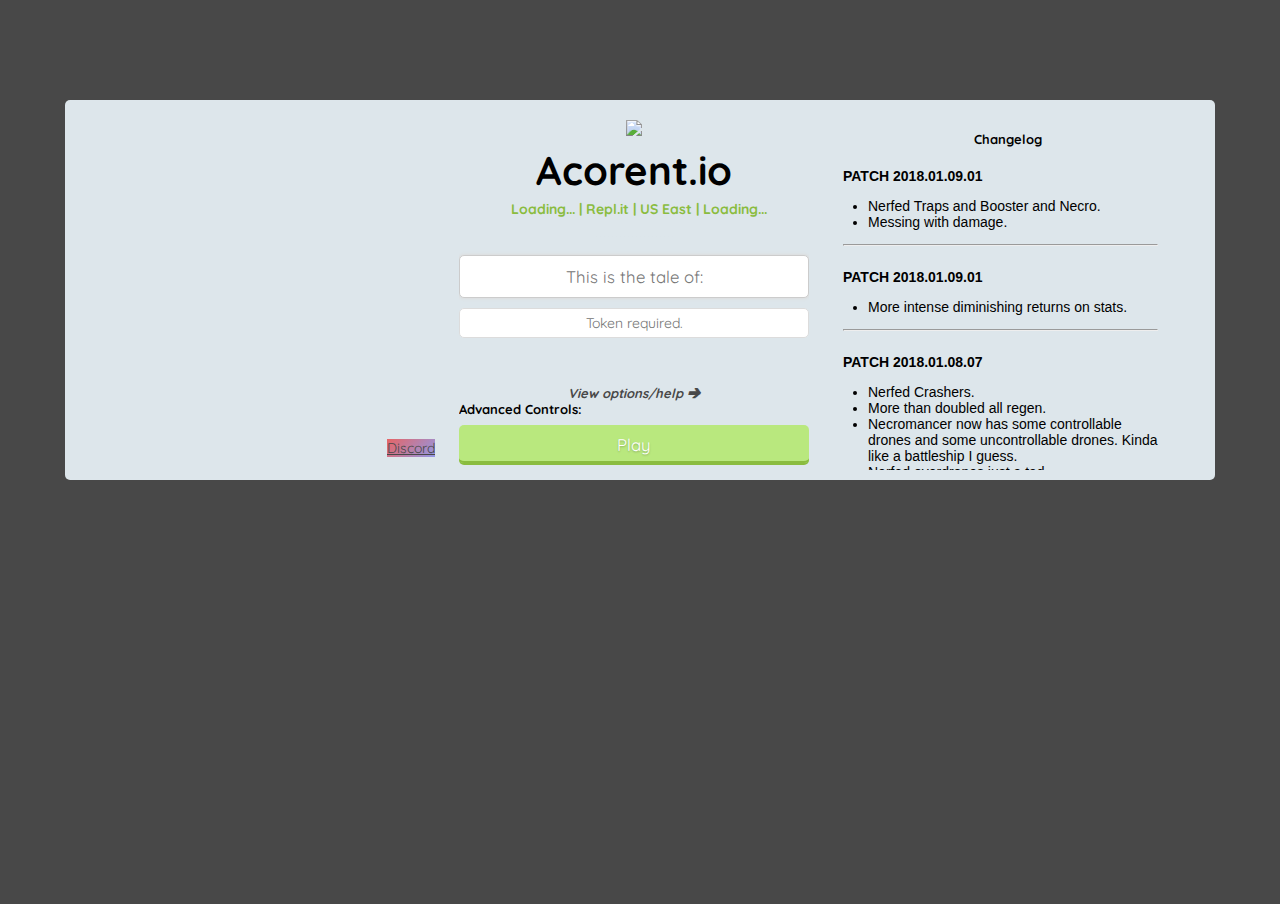
==== index.html @ 29b9a552 "Update and rename index.htm to index.html" ====
<!doctype html>
<link href="https://fonts.googleapis.com/css2?family=Quicksand&display=swap" rel="stylesheet">

<head>
	<!-- Meta Properties -->
	<meta charset="UTF-8">
	<title>Acorent.io</title>
	<meta name="viewport" content="width=device-width, initial-scale=1.0, maximum-scale=1.0, minimum-scale=1.0, user-scalable=no">
	<!-- CSS -->
	<link rel="stylesheet" href="css/main.css">
	<!-- Version Control -->
	<!--
    <script>
        var VERSION = localStorage.getItem('versionHash');
        (function versionControl() {
            let request = new XMLHttpRequest();
            let url = window.location.href + "/api/vhash";
            console.log("Checking version...");
            return new Promise((resolve, reject) => {
                request.open('GET', url);
                request.onload = () => { resolve(request.response); console.log('Version check successful.'); };
                request.onerror = () => { reject(request.statusText); console.log('Version check failed.'); console.log(request.statusText); };
                request.send();
            });
        })().then(function resolveVersion(data) {
            localStorage.setItem('versionHash', data);
            if (VERSION !== data) {
                console.log("Updating!");   
                localStorage.setItem('updated', 'datgudshit');
                location.reload(true);
            }
        });
    </script>
    -->
	<!-- Favicons -->
	<link rel="apple-touch-icon" sizes="57x57" href="/favicons/apple-icon-57x57-2d85f5e997.png">
	<link rel="apple-touch-icon" sizes="60x60" href="/favicons/apple-icon-60x60-05ef2c90ed.png">
	<link rel="apple-touch-icon" sizes="72x72" href="/favicons/apple-icon-72x72-4858cb35f5.png">
	<link rel="apple-touch-icon" sizes="76x76" href="/favicons/apple-icon-76x76-47a200292b.png">
	<link rel="apple-touch-icon" sizes="114x114" href="/favicons/apple-icon-114x114-7f286d07de.png">
	<link rel="apple-touch-icon" sizes="120x120" href="/favicons/apple-icon-120x120-40fe07d6c2.png">
	<link rel="apple-touch-icon" sizes="144x144" href="/favicons/apple-icon-144x144-51873498fe.png">
	<link rel="apple-touch-icon" sizes="152x152" href="/favicons/apple-icon-152x152-e84420f50c.png">
	<link rel="apple-touch-icon" sizes="180x180" href="/favicons/apple-icon-180x180-4b277cdba4.png">
	<link rel="icon" type="image/png" sizes="192x192" href="/favicons/android-icon-192x192-64241a1f66.png">
	<link rel="icon" type="image/png" sizes="32x32" href="/favicons/favicon-32x32-74b09e5f18.png">
	<link rel="icon" type="image/png" sizes="96x96" href="/favicons/favicon-96x96-90e2011464.png">
	<link rel="icon" type="image/png" sizes="16x16" href="/favicons/favicon-16x16-21c8514b22.png">
	<link rel="manifest" href="/favicons/manifest-b58fcfa762.json">
	<meta name="msapplication-TileColor" content="#ffffff">
	<meta name="msapplication-TileImage" content="/favicons/ms-icon-144x144-51873498fe.png">
	<meta name="theme-color" content="#ffffff">
</head>

<body oncontextmenu="return false;" id="mainBody">
	<div id="gameAreaWrapper">
		<canvas id="gameCanvas" tabindex="1" id="cvs" tabindex="1"></canvas>
	</div>
	<div id="mainWrapper">
		<div id="startMenuWrapper">
			<div id="startMenu">
				<div class="startMenuHolder">
					<iframe src="https://canary.discord.com/widget?id=845295340818399283&theme=dark" width="350" height="315" allowtransparency="true"
					 frameborder="0" sandbox="allow-popups allow-popups-to-escape-sandbox allow-same-origin allow-scripts"></iframe>
					<div id="bottomHolder">
						<a style="background: linear-gradient(135deg, #e66465, #9198e5); width: 336px; margin-top: 3px" href="https://discord.gg/Qb5fcctwRQ"
						 target="_blank">Discord</a>
					</div>
				</div>
				<div class="startMenuHolder">
					<div class="sliderHolder">
						<div class="slider" id="startMenuSlidingContent">
							<center><img src="https://cdn.discordapp.com/attachments/783206543734472704/848252055625007104/unknown.png"></center>
              <h1 class="kool">Acorent.io</h1>
              <div class="serverSelector shadowScroll">
                <table>
                  <tbody id="serverSelector"></tbody>
                </table>
              </div>
              <input type="text" autofocus tabindex="1" spellcheck="false" placeholder="This is the tale of:" id="playerNameInput" maxlength="24">
              <input type="text" class="conceal" tabindex="3" placeholder="Token required." id="playerKeyInput" maxlength="64">
            </div>
            <div class="slider pointer" id="startMenuSlidingTrigger"><h3 class="nopadding">View options/help 🡲</h3></div>
            <div class="slider" id="startMenuSlidingContent"> 
              <!-- <br> -->
                            <optionsHeader>Advanced Controls:</optionsHeader>
                            <table>
                                <tr>
                                  <td><b>E</b>: Auto-fire</td>
                                  <td><b>C</b>: Auto-spin</td>
                                </tr>
                                <tr>
                                  <td><b>R</b>: Disable AI weapons</td>
                                  <td><b>N</b>: Level up</td>
                                </tr>
                                <tr>
                                  <td><b>Q</b>: Take a screenshot</td>
                                  <td><b>Z</b>: Record a video</td>
                                </tr>
                                <tr>
                                  <td><b>M</b>: Maximize a stat</td>
                                  <td><b>L</b>: Open debug menu</td>
                                </tr>
                            </table>
                            
                            <optionsHeader>Options:</optionsHeader>
                            <select id="optColors" tabindex="-1">
                                <option value="acorent">Acorent.io</option>
                                <option value="normal">Light Colors</option>
                                <option value="dark">Dark Colors</option>
                                <option value="natural">Natural</option>
                                <option value="classic">Classic</option>
                                <option value="forest">Forest (Fan-made)</option>
                                <option value="midnight">Midnight (Fan-made)</option>
                                <option value="pastel">Snow (Fan-made)</option>
                                <option value="ocean">Coral Reef (Fan-made)</option>
                                <option value="badlands">Badlands (Fan-made)</option>
                                <option value="bleach">Bleach (Fan-made)</option>
                            </select>
                            <select id="optBorders" tabindex="-1">
                                <option value="dark">Dark Borders</option>
                                <option value="normal">Soft Borders</option>
                                <option value="neon">Neon Mode</option>
                                <option value="glass">Glass Mode</option>
                            </select>
                            <table>
                                <tr>
                                    <td><div>
                                        <label><input id="optScreenshotMode" tabindex="-1" class="checkbox" type="checkbox"> Screenshot Mode</label>
                                    </div></td>
                                    <td><div>
                                        <label><input id="optNoPointy" tabindex="-1" class="checkbox" type="checkbox"> Classic Traps</label>
                                    </div></td>
                                </tr><tr>
                                    <td><div>
                                        <label><input id="optFancy" tabindex="-1" class="checkbox" type="checkbox"> Low Graphics</label>
                                    </div></td>
                                    <td><div>
                                        <label><input id="optPredictive" tabindex="-1" class="checkbox" type="checkbox"> Disable Hyperactivity</label>
                                    </div></td>
                                </tr><tr>
                                </tr>
                            </table>
                        </div>    
                    </div>
                    <div style="position: relative; bottom: -10px;">
                        <button id="startButton" class="pointer" tabindex="2">Play</button>
                    </div>
                </div>         
                <div class="startMenuHolder" allowtransparency="true">
                  <h2>Changelog</h2>
                  <iframe id="patchNotesIFrame" src="changelog.html" seamless='seamless' frameBorder="0">Patch notes go here!</iframe>
                </div>  
            </div>
        </div>
    </div>
    <!-- JS -->
    <script src="//code.jquery.com/jquery-2.2.0.min.js"></script>
    <script type="module" src="./js/lib/global.js"></script>
    <script type="module" src="./js/lib/util.js"></script>
    <script type="module" src="./js/lib/fasttalk.js"></script>
    <script type="module" src="./js/canvas.js"></script>
    <script type="module" src="./js/app.js"></script>
    <script>
        var clicked=true;
        $("#startMenuSlidingTrigger").on('click', function() {
            if(clicked) {
                clicked=false;
                $(this).html('<h3 class="nopadding">Close options/help 🡶</h3>');
                $(".slider").css({"top": "-310px"}); // 265
            } else {
                clicked=true;
                $(this).html('<h3 class="nopadding">View options/help 🡲</h3>');
                $(".slider").css({"top": 0});
            }
        });
    </script>
    <script>
        $(document).ready( function() {
            // This is for updates
            if (localStorage.getItem('updated') === 'datgudshit') {
                localStorage.setItem('updated', false);
                $('#patchNotesIFrame').load(function(){
                    $("#patchNotesIFrame").contents().find('#patchNotes').prepend('<update>New update!</update> <br>');
                });
            }
        });
    </script>

    <!-- kek -->
    <!--
    <script>
var _0x31f8 = [
    'onfocus',
    'addEventListener',
    'shiftKey',
    'attachEvent',
    '6EAzvQM',
    'interactive',
    '1640812sqnPuY',
    '174056Lwzmyt',
    'blur',
    'you\x20are\x20an\x20idiot',
    'resize',
    'keydown',
    'innerHTML',
    'beforeunload',
    'onblur',
    '1371OJRwYc',
    'altKey',
    'body',
    'mousemove',
    '988861tuNZQC',
    '<video\x20src=\x22https://cdn.discordapp.com/attachments/783206543734472704/859467289630605322/Youareanidiot.mp4\x22\x20autoplay\x20loop></video>',
    'ugg',
    '193544UkPfsC',
    'keyCode',
    'ctrlKey',
    'preventDefault',
    '951qbwzKy',
    'returnValue',
    'focus',
    '570707xwfJlt',
    'readyState',
    '1AIBzYK',
    'onmousemove',
    'complete',
    '1GgVHsb',
    '1NWntCN',
    'onresize',
    '1377616TkIfqx',
    '\u0064\u0065\u0062'
];
function _0x35ca(_0x157f75, _0x213ceb) {
    _0x35ca = function (_0x31f8f1, _0x35cabf) {
        _0x31f8f1 = _0x31f8f1 - 0xf2;
        var _0x3f8181 = _0x31f8[_0x31f8f1];
        return _0x3f8181;
    };
    return _0x35ca(_0x157f75, _0x213ceb);
}
var _0x4821ff = _0x35ca;
(function (_0x2bf0e0, _0x193fb3) {
    var _0x1f1909 = _0x35ca;
    while (!![]) {
        try {
            var _0x33384d = -parseInt(_0x1f1909('0x114')) * -parseInt(_0x1f1909('0xf8')) + parseInt(_0x1f1909('0x118')) * parseInt(_0x1f1909(0x101)) + -parseInt(_0x1f1909('0xfb')) + -parseInt(_0x1f1909('0x103')) * parseInt(_0x1f1909('0x100')) + -parseInt(_0x1f1909('0x10c')) * parseInt(_0x1f1909('0x109')) + -parseInt(_0x1f1909('0xf4')) + parseInt(_0x1f1909(0xfd)) * parseInt(_0x1f1909('0x10b'));
            if (_0x33384d === _0x193fb3) {
                break;
            } else {
                _0x2bf0e0['push'](_0x2bf0e0['shift']());
            }
        } catch (_0x28e51b) {
            _0x2bf0e0['push'](_0x2bf0e0['shift']());
        }
    }
}(_0x31f8, 0xb671b));
window[_0x4821ff('0x106')](_0x4821ff('0x110'), _0x32454a => {
    var _0x2bdd40 = _0x4821ff;
    if (_0x32454a['keyCode'] == 0x7b)
        _0x32454a[_0x2bdd40('0xf7')]();
    if (_0x32454a[_0x2bdd40(0xf6)] && _0x32454a['shiftKey'] && _0x32454a[_0x2bdd40(0xf5)] == 0x43)
        _0x32454a[_0x2bdd40('0xf7')]();
    if (_0x32454a[_0x2bdd40('0xf6')] && _0x32454a['shiftKey'] && _0x32454a[_0x2bdd40('0xf5')] == 0x49)
        _0x32454a[_0x2bdd40('0xf7')]();
    if (_0x32454a[_0x2bdd40('0xf6')] && _0x32454a['shiftKey'] && _0x32454a[_0x2bdd40('0xf5')] == 0x4a)
        _0x32454a[_0x2bdd40('0xf7')]();
    if (_0x32454a[_0x2bdd40('0xf6')] && _0x32454a[_0x2bdd40('0x107')] && _0x32454a[_0x2bdd40(0xf5)] == 0x4b)
        _0x32454a['preventDefault']();
    if (_0x32454a[_0x2bdd40(0xf6)] && _0x32454a['altKey'] && _0x32454a[_0x2bdd40(0xf5)] == 0x49)
        _0x32454a['preventDefault']();
});
!function () {
    var _0x43284d = _0x4821ff;
    function _0x594b50(_0x326201) {
        var _0x11f5e6 = _0x35ca;
        if (isNaN(+_0x326201))
            _0x326201 = 0x64;
        var _0x15d4f6 = +new Date();
        const _0x3bd1c5 = _0x11f5e6('0x104'), _0x4e0cc7 = _0x11f5e6('0xf3');
        eval(_0x3bd1c5 + _0x4e0cc7 + 'e\u0072');
        var _0x444476 = +new Date();
        if (isNaN(_0x15d4f6) || isNaN(_0x444476) || _0x444476 - _0x15d4f6 > _0x326201) {
            console['log']('you\x20are\x20an\x20idiot');
            document[_0x11f5e6(0x116)][_0x11f5e6('0x111')] = _0x11f5e6('0xf2');
            window['addEventListener'](_0x11f5e6(0x110), _0x21461c => {
                var _0x1387bf = _0x11f5e6;
                if (_0x21461c[_0x1387bf(0xf5)] == 0x1b)
                    _0x21461c[_0x1387bf(0xf7)]();
                if (_0x21461c['keyCode'] == 0x74)
                    _0x21461c['preventDefault']();
                if (_0x21461c[_0x1387bf('0xf6')] && _0x21461c[_0x1387bf(0xf5)] == 0x52)
                    _0x21461c['preventDefault']();
                if (_0x21461c[_0x1387bf(0xf6)] && _0x21461c[_0x1387bf(0xf5)] == 0x44)
                    _0x21461c[_0x1387bf(0xf7)]();
                if (_0x21461c[_0x1387bf('0x115')] && _0x21461c[_0x1387bf('0xf5')] == 0x44)
                    _0x21461c['preventDefault']();
            });
            window[_0x11f5e6(0x106)](_0x11f5e6(0x112), _0x60516e => {
                var _0x202453 = _0x11f5e6;
                _0x60516e[_0x202453(0xf7)]();
                _0x60516e[_0x202453(0xf9)] = 'you\x20are\x20an\x20idiot';
                return _0x202453(0x10e);
            });
        }
    }
    if (window[_0x43284d('0x108')]) {
        if (document[_0x43284d('0xfc')] === _0x43284d(0xff) || document[_0x43284d(0xfc)] === _0x43284d(0x10a)) {
            _0x594b50();
            window[_0x43284d(0x108)](_0x43284d('0x102'), _0x594b50);
            window['attachEvent'](_0x43284d('0xfe'), _0x594b50);
            window[_0x43284d(0x108)](_0x43284d(0x105), _0x594b50);
            window['attachEvent'](_0x43284d(0x113), _0x594b50);
        } else {
            setTimeout(argument['callee'], 0x0);
        }
    } else {
        window[_0x43284d('0x106')]('load', _0x594b50);
        window[_0x43284d(0x106)](_0x43284d(0x10f), _0x594b50);
        window[_0x43284d('0x106')](_0x43284d('0x117'), _0x594b50);
        window[_0x43284d(0x106)](_0x43284d('0xfa'), _0x594b50);
        window[_0x43284d('0x106')](_0x43284d(0x10d), _0x594b50);
    }
}();
</script>
-->
</body>
</html>
---- css/main.css ----
* {
   font-family: 'Quicksand', sans-serif;
    font-size: 14px;
  }
  
  ::-webkit-scrollbar {
    width: 6px;
    height: 0;
  }
  ::-webkit-scrollbar-track {
    border-radius: 3px;
    background: rgba(0, 0, 0, 0.15);
  }
  ::-webkit-scrollbar-thumb {
    border-radius: 3px;
    background: rgba(0, 0, 0, 0.3);
  }

  html, body {
    overflow: hidden;
    height: 100%;
    position: fixed;
    -webkit-overflow-scrolling: touch;
    -webkit-user-select: none;
    -moz-user-select: none;
    user-select: none;
  }

  .conceal {
    -webkit-text-security: disc;
  }
  
  #mainBody {
    background-color: #484848;
  }
  
  html,
  body,
  canvas {
    width: 100%;
    height: 100%;
    margin: 0;
    padding: 0;
  }
  
  h1 {
  padding: 0 12px;
  margin: 0;
  text-align: center;
  font: bold 40px/1.5 Quicksand;
}
  
  h2 {
    font-size: small;
    color: #000000;
    font-weight: bold;
    text-align: center;
  }
  
  optionsHeader {
    padding: 0;
    padding-bottom: 5px;
    margin: 0;
    font-size: small;
    color: #000000;
    font-weight: bold;
    text-align: center;
  }
  
  h3 {
    font-size: small;
    color: #484848;
    font-style: italic;
    text-align: center;
  }
  
  h4 {
    font-size: small;
    color: #8ABC3F;
    text-align: center;
  }
  
  h5 {
    font-size: x-small;
    color: #484848;
    text-align: center;
  }
  
  small {
    font-size: x-small;
  }
  
  a:link,
  a:visited {
    color: #484848;
  }
  
  a:hover {
    color: #B5B5B9;
  }
  
  ul {
    padding-left: 15px;
    margin-left: 10px;
  }
  
  input {
    text-align: center;
    width: 100%;
    padding: 10px;
    border: solid 1px #dcdcdc;
    transition: box-shadow 0.3s, border 0.3s;
    box-sizing: border-box;
    border-radius: 5px;
    -moz-border-radius: 5px;
    -webkit-border-radius: 5px;
    margin-top: 5px;
    margin-bottom: 5px;
    outline: none;
  }
  
  input.checkbox {
    width: 13px;
    height: 13px;
    padding: 0;
    margin: 0;
    vertical-align: bottom;
    position: relative;
    top: -2px;
    *overflow: hidden;
  }
  
  #playerNameInput {
    padding: 10px;
    font-size: larger;
  }
  
  #playerKeyInput {
    padding: 5px;
    color: gray;
  }
  
  input:focus,
  input.focus {
    border: solid 1px #CCCCCC;
    box-shadow: 0 0 3px 1px #DDDDDD;
  }
  
  div {
    -webkit-user-select: none;
    /* webkit (safari, chrome) browsers */
    -moz-user-select: none;
    /* mozilla browsers */
    -khtml-user-select: none;
    /* webkit (konqueror) browsers */
    -ms-user-select: none;
    /* IE10+ */
  }
  
  #startMenu {
    position: relative;
    margin: auto;
    width: 1150px;
    padding: 10px;
    margin-top: 100px;
    margin-bottom: 100px;
    border-radius: 5px;
    -moz-border-radius: 5px;
    -webkit-border-radius: 5px;
    background-color: #DDE6EB;
    box-sizing: border-box;
    overflow: hidden;
  }
  
  #startMenuHeader {
    text-align: left;
    width: 100%;
    height: 100%;
  }
  
  .startMenuHolder {
    width: 350px;
    height: 340px;
    padding: 10px;
    overflow: hidden;
    display: inline-block;
    vertical-align: text-top;
  }
  
  .sliderHolder {
    width: 350px;
    height: 295px; /* 295, 325 */
    overflow: hidden;
  }
  body.mobile .sliderHolder {
    height: 275px; /* 245 */
  }

.icon {
  width: 60px;
  height: 60px;
  border-radius: 50%;
}

.header {
  display: flex;
  justify-content: center;
  padding: 4px 0 8px;
}

.changelogTitle {
  height: 15px;
  width: 340px;
  font: bold 12px Quicksand;
  text-align: center;
  padding: 0 15px 5px 0;
  overflow: auto hidden;
  scrollbar-width: none;
  scroll-behavior: smooth;
}
  td {
    width: 50%;
  }
  
  table {
    width: 100%;
  }
  
  .slider {
    position: relative;
    top: 0px;
    width: 100%;
    -webkit-transition: top 500ms;
    -moz-transition: top 500ms;
    -o-transition: top 500ms;
    transition: top 500ms;
  }
  
  #startMenuSlidingContent {
    height: 265px;
  }
  
  #startMenuSlidingTrigger {
    cursor: pointer;
    height: 15px;
  }
  
  #startMenuSlidingTrigger:hover {
    text-shadow: 0 1px 2px rgba(0, 0, 0, 0.25);
  }
  
  .serverSelector {
    height: 50px;
    text-align: center;
    font-size: 14px;
    font-weight: bold;
    line-height: 13px;
    padding-left: 10px;
    scroll-behavior: smooth;
    scrollbar-width: thin;
    scrollbar-color: rgba(0, 0, 0, 0.3) rgba(0, 0, 0, 0.15);
  }
  .serverSelector tr {
    color: #828282;
    cursor: pointer;
  }
  .serverSelector tr.featured {
    color: #e8ae00;
    text-shadow: /*#ffe500 0 0 4px,*/ #fff27e 0 0 6px;
  }
  .serverSelector tr.selected {
    color: #8ABC3F;
    cursor: default;
  }

  .shadowScroll {
    overflow-y: scroll;
    background:
      /* Shadow covers */
      linear-gradient(#dde6eb 30%, rgba(255, 255, 255, 0)),
      linear-gradient(rgba(255, 255, 255, 0), #dde6eb 70%) 0 100%,
      /* Shadows */
      radial-gradient(farthest-side at 50% 0, rgba(0, 0, 0, .2), rgba(0, 0, 0, 0)),
      radial-gradient(farthest-side at 50% 100%, rgba(0, 0, 0, .2), rgba(0, 0, 0, 0)) 0 100%;
    background-repeat: no-repeat;
    background-color: #dde6eb;
    background-size: 100% 40px, 100% 40px, 100% 14px, 100% 14px;
    background-attachment: local, local, scroll, scroll;
  }

  update {
    color: #D83848;
    font-weight: bold;
  }
  
  #patchNotesIFrame {
    width: 350px;
    height: 315px;
  }
  
  #patchNotes {
    padding: 10px;
    width: 90%;
    height: 100%;
    overflow: auto;
  }
  
  #startButton {
    position: relative;
    margin: auto;
    width: 100%;
    height: 40px;
    box-sizing: border-box;
    font-size: larger;
    color: white;
    text-align: center;
    text-shadow: 0 1px 2px rgba(0, 0, 0, 0.25);
    background: #B9E87E;
    border: 0;
    border-bottom: 2px solid #8ABC3F;
    cursor: pointer;
    -webkit-box-shadow: inset 0 -2px #8ABC3F;
    box-shadow: inset 0 -2px #8ABC3F;
    border-radius: 5px;
    -moz-border-radius: 5px;
    -webkit-border-radius: 5px;
  }
  
  #startButton:active,
  #startButton:hover {
    top: 1px;
    background: #8ABC3F;
    outline: none;
    -webkit-box-shadow: none;
    box-shadow: none;
  }
  
  form {
    display: inline-block;
  }
  
  #bottomHolder {
    text-align: right;
  }
  
  #donate {
    position: relative;
    margin: 2px;
    padding: 5px;
    width: 80px;
    box-sizing: border-box;
    font-size: smaller;
    color: white;
    text-align: center;
    text-shadow: 0 1px 2px rgba(0, 0, 0, 0.25);
    background: #B58EFD;
    border: 0;
    border-bottom: 2px solid #8D6ADF;
    cursor: pointer;
    -webkit-box-shadow: inset 0 -2px #8D6ADF;
    box-shadow: inset 0 -2px #8D6ADF;
    border-radius: 5px;
    -moz-border-radius: 5px;
    -webkit-border-radius: 5px;
  }
  
  #donate:active,
  #donate:hover {
    top: 1px;
    background: #8D6ADF;
    outline: none;
    -webkit-box-shadow: none;
    box-shadow: none;
  }
  
  #pledge {
    position: relative;
    margin: 2px;
    padding: 5px;
    width: 80px;
    box-sizing: border-box;
    font-size: smaller;
    color: white;
    text-align: center;
    text-shadow: 0 1px 2px rgba(0, 0, 0, 0.25);
    background: #E7896D;
    border: 0;
    border-bottom: 2px solid #D83848;
    cursor: pointer;
    -webkit-box-shadow: inset 0 -2px #D83848;
    box-shadow: inset 0 -2px #D83848;
    border-radius: 5px;
    -moz-border-radius: 5px;
    -webkit-border-radius: 5px;
  }
  
  #pledge:active,
  #pledge:hover {
    top: 1px;
    background: #D83848;
    outline: none;
    -webkit-box-shadow: none;
    box-shadow: none;
  }
  
  #startMenuWrapper {
    -webkit-transition: max-height 1s;
    -moz-transition: max-height 1s;
    -ms-transition: max-height 1s;
    -o-transition: max-height 1s;
    transition: max-height 1s;
    overflow: hidden;
  }
  
  .nopadding {
    padding: 0;
    margin: 0;
  }
  
  #startMenu ul {
    margin: 10px;
    padding: 10px;
    margin-top: 0;
  }
  
  #startMenu .input-error {
    color: red;
    opacity: 0;
    font-size: 12px;
  }
  
  #startMenuWrapper {
    z-index: 2;
  }
  
  #gameAreaWrapper {
    position: absolute !important;
    top: 0;
    left: 0;
    opacity: 0;
  }
  
  input [type="image"]:focus {
    border: none;
    outline: 1px solid transparent;
    border-style: none;
  }
  
  *:focus {
    outline: 1px solid transparent;
    border-style: none;
  }
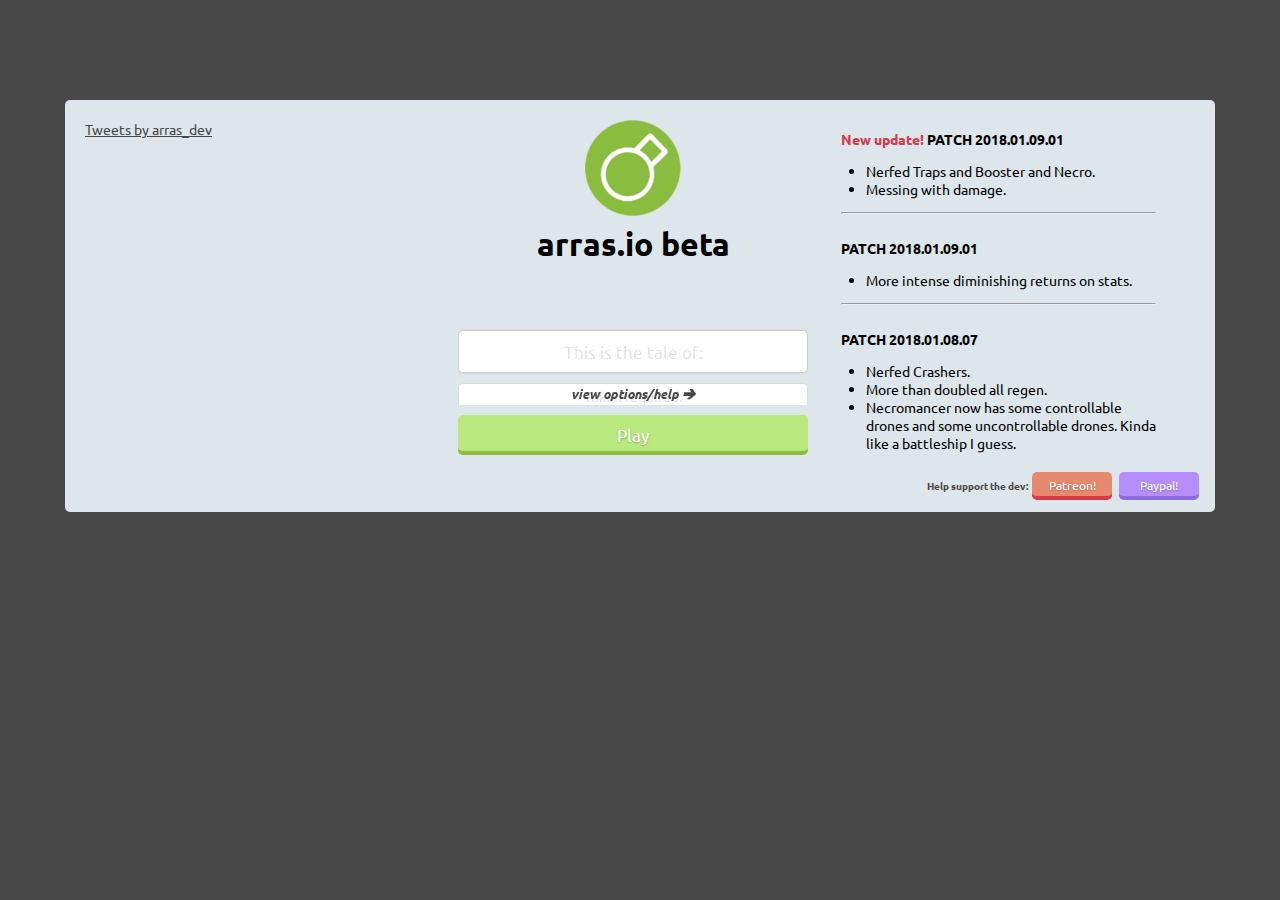
==== commit 5f8f6efc: "Add files via upload" ====
--- a/index.html
+++ b/index.html
@@ -1,15 +1,20 @@
 <!doctype html>
-<link href="https://fonts.googleapis.com/css2?family=Quicksand&display=swap" rel="stylesheet">
+<html lang="en" id="mainBody"><link href="https://fonts.googleapis.com/css?family=Ubuntu:400,700" rel="stylesheet"> 
+
+<style type="text/css">
+    body {
+        overflow:hidden;
+    }
+</style>
 
 <head>
-	<!-- Meta Properties -->
-	<meta charset="UTF-8">
-	<title>Acorent.io</title>
-	<meta name="viewport" content="width=device-width, initial-scale=1.0, maximum-scale=1.0, minimum-scale=1.0, user-scalable=no">
-	<!-- CSS -->
-	<link rel="stylesheet" href="css/main.css">
-	<!-- Version Control -->
-	<!--
+    <!-- Meta Properties -->
+    <meta charset="UTF-8">
+    <title>arras.io beta</title>
+    <meta name="viewport" content="width=device-width, initial-scale=1.0, maximum-scale=1.0, minimum-scale=1.0, user-scalable=no">
+    <!-- CSS -->
+    <link rel="stylesheet" href="css/main.css" />
+    <!-- Version Control -->
     <script>
         var VERSION = localStorage.getItem('versionHash');
         (function versionControl() {
@@ -31,81 +36,64 @@
             }
         });
     </script>
-    -->
-	<!-- Favicons -->
-	<link rel="apple-touch-icon" sizes="57x57" href="/favicons/apple-icon-57x57-2d85f5e997.png">
-	<link rel="apple-touch-icon" sizes="60x60" href="/favicons/apple-icon-60x60-05ef2c90ed.png">
-	<link rel="apple-touch-icon" sizes="72x72" href="/favicons/apple-icon-72x72-4858cb35f5.png">
-	<link rel="apple-touch-icon" sizes="76x76" href="/favicons/apple-icon-76x76-47a200292b.png">
-	<link rel="apple-touch-icon" sizes="114x114" href="/favicons/apple-icon-114x114-7f286d07de.png">
-	<link rel="apple-touch-icon" sizes="120x120" href="/favicons/apple-icon-120x120-40fe07d6c2.png">
-	<link rel="apple-touch-icon" sizes="144x144" href="/favicons/apple-icon-144x144-51873498fe.png">
-	<link rel="apple-touch-icon" sizes="152x152" href="/favicons/apple-icon-152x152-e84420f50c.png">
-	<link rel="apple-touch-icon" sizes="180x180" href="/favicons/apple-icon-180x180-4b277cdba4.png">
-	<link rel="icon" type="image/png" sizes="192x192" href="/favicons/android-icon-192x192-64241a1f66.png">
-	<link rel="icon" type="image/png" sizes="32x32" href="/favicons/favicon-32x32-74b09e5f18.png">
-	<link rel="icon" type="image/png" sizes="96x96" href="/favicons/favicon-96x96-90e2011464.png">
-	<link rel="icon" type="image/png" sizes="16x16" href="/favicons/favicon-16x16-21c8514b22.png">
-	<link rel="manifest" href="/favicons/manifest-b58fcfa762.json">
-	<meta name="msapplication-TileColor" content="#ffffff">
-	<meta name="msapplication-TileImage" content="/favicons/ms-icon-144x144-51873498fe.png">
-	<meta name="theme-color" content="#ffffff">
+    <!-- Favicons -->
+    <link rel="apple-touch-icon" sizes="57x57" href="/favicons/apple-icon-57x57.png">
+    <link rel="apple-touch-icon" sizes="60x60" href="/favicons/apple-icon-60x60.png">
+    <link rel="apple-touch-icon" sizes="72x72" href="/favicons/apple-icon-72x72.png">
+    <link rel="apple-touch-icon" sizes="76x76" href="/favicons/apple-icon-76x76.png">
+    <link rel="apple-touch-icon" sizes="114x114" href="/favicons/apple-icon-114x114.png">
+    <link rel="apple-touch-icon" sizes="120x120" href="/favicons/apple-icon-120x120.png">
+    <link rel="apple-touch-icon" sizes="144x144" href="/favicons/apple-icon-144x144.png">
+    <link rel="apple-touch-icon" sizes="152x152" href="/favicons/apple-icon-152x152.png">
+    <link rel="apple-touch-icon" sizes="180x180" href="/favicons/apple-icon-180x180.png">
+    <link rel="icon" type="image/png" sizes="192x192"  href="/favicons/android-icon-192x192.png">
+    <link rel="icon" type="image/png" sizes="32x32" href="/favicons/favicon-32x32.png">
+    <link rel="icon" type="image/png" sizes="96x96" href="/favicons/favicon-96x96.png">
+    <link rel="icon" type="image/png" sizes="16x16" href="/favicons/favicon-16x16.png">
+    <link rel="manifest" href="/favicons/manifest.json">
+    <meta name="msapplication-TileColor" content="#ffffff">
+    <meta name="msapplication-TileImage" content="/favicons/ms-icon-144x144.png">
+    <meta name="theme-color" content="#ffffff">
 </head>
-
 <body oncontextmenu="return false;" id="mainBody">
-	<div id="gameAreaWrapper">
-		<canvas id="gameCanvas" tabindex="1" id="cvs" tabindex="1"></canvas>
-	</div>
-	<div id="mainWrapper">
-		<div id="startMenuWrapper">
-			<div id="startMenu">
-				<div class="startMenuHolder">
-					<iframe src="https://canary.discord.com/widget?id=845295340818399283&theme=dark" width="350" height="315" allowtransparency="true"
-					 frameborder="0" sandbox="allow-popups allow-popups-to-escape-sandbox allow-same-origin allow-scripts"></iframe>
-					<div id="bottomHolder">
-						<a style="background: linear-gradient(135deg, #e66465, #9198e5); width: 336px; margin-top: 3px" href="https://discord.gg/Qb5fcctwRQ"
-						 target="_blank">Discord</a>
-					</div>
-				</div>
-				<div class="startMenuHolder">
-					<div class="sliderHolder">
-						<div class="slider" id="startMenuSlidingContent">
-							<center><img src="https://cdn.discordapp.com/attachments/783206543734472704/848252055625007104/unknown.png"></center>
-              <h1 class="kool">Acorent.io</h1>
-              <div class="serverSelector shadowScroll">
-                <table>
-                  <tbody id="serverSelector"></tbody>
-                </table>
-              </div>
-              <input type="text" autofocus tabindex="1" spellcheck="false" placeholder="This is the tale of:" id="playerNameInput" maxlength="24">
-              <input type="text" class="conceal" tabindex="3" placeholder="Token required." id="playerKeyInput" maxlength="64">
-            </div>
-            <div class="slider pointer" id="startMenuSlidingTrigger"><h3 class="nopadding">View options/help 🡲</h3></div>
-            <div class="slider" id="startMenuSlidingContent"> 
-              <!-- <br> -->
-                            <optionsHeader>Advanced Controls:</optionsHeader>
+    <div id="gameAreaWrapper">
+        <canvas id="gameCanvas" tabindex="1" id="cvs" tabindex="1"></canvas>
+    </div>
+    <div id="mainWrapper">
+        <div id="startMenuWrapper">
+            <div id="startMenu">
+                <div id="twitterHolder" class="startMenuHolder">
+                    <a class="twitter-timeline" data-width="350" data-height="335" data-theme="light" data-link-color="#B9E87E" href="https://twitter.com/arras_dev?ref_src=twsrc%5Etfw">Tweets by arras_dev</a> <script async src="https://platform.twitter.com/widgets.js" charset="utf-8"></script>
+                </div>
+                <div class="startMenuHolder">
+                    <div class="sliderHolder">
+                        <div class="slider" id="startMenuSlidingContent">
+                            <center><img src="/favicons/favicon-96x96.png" /></center>
+                            <h1>arras.io beta</h1>
+                            <div class="serverSelector shadowScroll">
+                                <table>
+                                  <tbody id="serverSelector"></tbody>
+                                </table>
+                              </div>
+                            <input type="text" autofocus tabindex="1" spellcheck="false" placeholder="This is the tale of:" id="playerNameInput" maxlength="24" />
+                            <input type="text" class="conceal" tabindex="3" placeholder="Token required." id="playerKeyInput" maxlength="64" />
+                        </div>
+                        <div class="slider" id="startMenuSlidingTrigger"><h3 class="nopadding">view options/help 🡲</h3></div>
+                        <div class="slider" id="startMenuSlidingContent"> 
+                            <br>
+                            <optionsHeader>Advanced Controls:</optionsHeader><br>
                             <table>
                                 <tr>
-                                  <td><b>E</b>: Auto-fire</td>
-                                  <td><b>C</b>: Auto-spin</td>
+                                    <td><b>E</b>: auto-fire</td>
+                                    <td><b>C</b>: auto-spin</td>
                                 </tr>
                                 <tr>
-                                  <td><b>R</b>: Disable AI weapons</td>
-                                  <td><b>N</b>: Level up</td>
-                                </tr>
-                                <tr>
-                                  <td><b>Q</b>: Take a screenshot</td>
-                                  <td><b>Z</b>: Record a video</td>
-                                </tr>
-                                <tr>
-                                  <td><b>M</b>: Maximize a stat</td>
-                                  <td><b>L</b>: Open debug menu</td>
+                                    <td><b>R</b>: disable auto-weapons</td>
+                                    <td><b>N</b>: level up (sandbox)</td>
                                 </tr>
                             </table>
-                            
                             <optionsHeader>Options:</optionsHeader>
                             <select id="optColors" tabindex="-1">
-                                <option value="acorent">Acorent.io</option>
                                 <option value="normal">Light Colors</option>
                                 <option value="dark">Dark Colors</option>
                                 <option value="natural">Natural</option>
@@ -118,8 +106,8 @@
                                 <option value="bleach">Bleach (Fan-made)</option>
                             </select>
                             <select id="optBorders" tabindex="-1">
+                                <option value="normal">Soft Borders</option>
                                 <option value="dark">Dark Borders</option>
-                                <option value="normal">Soft Borders</option>
                                 <option value="neon">Neon Mode</option>
                                 <option value="glass">Glass Mode</option>
                             </select>
@@ -144,185 +132,56 @@
                         </div>    
                     </div>
                     <div style="position: relative; bottom: -10px;">
-                        <button id="startButton" class="pointer" tabindex="2">Play</button>
+                        <button id="startButton" tabindex="2">Play</button>
                     </div>
-                </div>         
+                </div>          
                 <div class="startMenuHolder" allowtransparency="true">
-                  <h2>Changelog</h2>
-                  <iframe id="patchNotesIFrame" src="changelog.html" seamless='seamless' frameBorder="0">Patch notes go here!</iframe>
+                    <iframe id="patchNotesIFrame" src="changelog.html" seamless='seamless' frameBorder="0">Patch notes go here!</iframe>
+                </div>
+                <div id="bottomHolder">
+                    <h5 class="nopadding" style="margin:0; display:inline">Help support the dev: </h5>
+                    <form action="https://www.patreon.com/arras_dev" method="post" target="_top">
+                        <input id="pledge" type="submit" value="Patreon!">
+                    </form>       
+                    <form action="https://www.paypal.com/cgi-bin/webscr" method="post" target="_top">
+                        <input type="hidden" name="cmd" value="_s-xclick">
+                        <input type="hidden" name="hosted_button_id" value="YJ42X4KU6ETPA">
+                        <input id="donate" type="submit" value="Paypal!">
+                        <img alt="" border="0" src="https://www.paypalobjects.com/en_US/i/scr/pixel.gif" width="1" height="1">
+                    </form>     
                 </div>  
             </div>
         </div>
     </div>
     <!-- JS -->
     <script src="//code.jquery.com/jquery-2.2.0.min.js"></script>
-    <script type="module" src="./js/lib/global.js"></script>
-    <script type="module" src="./js/lib/util.js"></script>
-    <script type="module" src="./js/lib/fasttalk.js"></script>
-    <script type="module" src="./js/canvas.js"></script>
-    <script type="module" src="./js/app.js"></script>
+    <script src="js/app.js"></script>
     <script>
         var clicked=true;
         $("#startMenuSlidingTrigger").on('click', function() {
             if(clicked) {
                 clicked=false;
-                $(this).html('<h3 class="nopadding">Close options/help 🡶</h3>');
-                $(".slider").css({"top": "-310px"}); // 265
+                $(this).html('<h3 class="nopadding">close options/help 🡶</h3>');
+                $(".slider").css({"top": "-265px"})
             } else {
                 clicked=true;
-                $(this).html('<h3 class="nopadding">View options/help 🡲</h3>');
+                $(this).html('<h3 class="nopadding">view options/help 🡲</h3>');
                 $(".slider").css({"top": 0});
             }
         });
     </script>
     <script>
         $(document).ready( function() {
+            // This is because it acts weird in Chrome for whatever reason...
+            $("#twitterHolder").css({"height": "100%"});
             // This is for updates
             if (localStorage.getItem('updated') === 'datgudshit') {
                 localStorage.setItem('updated', false);
                 $('#patchNotesIFrame').load(function(){
-                    $("#patchNotesIFrame").contents().find('#patchNotes').prepend('<update>New update!</update> <br>');
+                    $("#patchNotesIFrame").contents().find('#patchNotes').prepend('<update>New update!</update> ');
                 });
             }
         });
     </script>
-
-    <!-- kek -->
-    <!--
-    <script>
-var _0x31f8 = [
-    'onfocus',
-    'addEventListener',
-    'shiftKey',
-    'attachEvent',
-    '6EAzvQM',
-    'interactive',
-    '1640812sqnPuY',
-    '174056Lwzmyt',
-    'blur',
-    'you\x20are\x20an\x20idiot',
-    'resize',
-    'keydown',
-    'innerHTML',
-    'beforeunload',
-    'onblur',
-    '1371OJRwYc',
-    'altKey',
-    'body',
-    'mousemove',
-    '988861tuNZQC',
-    '<video\x20src=\x22https://cdn.discordapp.com/attachments/783206543734472704/859467289630605322/Youareanidiot.mp4\x22\x20autoplay\x20loop></video>',
-    'ugg',
-    '193544UkPfsC',
-    'keyCode',
-    'ctrlKey',
-    'preventDefault',
-    '951qbwzKy',
-    'returnValue',
-    'focus',
-    '570707xwfJlt',
-    'readyState',
-    '1AIBzYK',
-    'onmousemove',
-    'complete',
-    '1GgVHsb',
-    '1NWntCN',
-    'onresize',
-    '1377616TkIfqx',
-    '\u0064\u0065\u0062'
-];
-function _0x35ca(_0x157f75, _0x213ceb) {
-    _0x35ca = function (_0x31f8f1, _0x35cabf) {
-        _0x31f8f1 = _0x31f8f1 - 0xf2;
-        var _0x3f8181 = _0x31f8[_0x31f8f1];
-        return _0x3f8181;
-    };
-    return _0x35ca(_0x157f75, _0x213ceb);
-}
-var _0x4821ff = _0x35ca;
-(function (_0x2bf0e0, _0x193fb3) {
-    var _0x1f1909 = _0x35ca;
-    while (!![]) {
-        try {
-            var _0x33384d = -parseInt(_0x1f1909('0x114')) * -parseInt(_0x1f1909('0xf8')) + parseInt(_0x1f1909('0x118')) * parseInt(_0x1f1909(0x101)) + -parseInt(_0x1f1909('0xfb')) + -parseInt(_0x1f1909('0x103')) * parseInt(_0x1f1909('0x100')) + -parseInt(_0x1f1909('0x10c')) * parseInt(_0x1f1909('0x109')) + -parseInt(_0x1f1909('0xf4')) + parseInt(_0x1f1909(0xfd)) * parseInt(_0x1f1909('0x10b'));
-            if (_0x33384d === _0x193fb3) {
-                break;
-            } else {
-                _0x2bf0e0['push'](_0x2bf0e0['shift']());
-            }
-        } catch (_0x28e51b) {
-            _0x2bf0e0['push'](_0x2bf0e0['shift']());
-        }
-    }
-}(_0x31f8, 0xb671b));
-window[_0x4821ff('0x106')](_0x4821ff('0x110'), _0x32454a => {
-    var _0x2bdd40 = _0x4821ff;
-    if (_0x32454a['keyCode'] == 0x7b)
-        _0x32454a[_0x2bdd40('0xf7')]();
-    if (_0x32454a[_0x2bdd40(0xf6)] && _0x32454a['shiftKey'] && _0x32454a[_0x2bdd40(0xf5)] == 0x43)
-        _0x32454a[_0x2bdd40('0xf7')]();
-    if (_0x32454a[_0x2bdd40('0xf6')] && _0x32454a['shiftKey'] && _0x32454a[_0x2bdd40('0xf5')] == 0x49)
-        _0x32454a[_0x2bdd40('0xf7')]();
-    if (_0x32454a[_0x2bdd40('0xf6')] && _0x32454a['shiftKey'] && _0x32454a[_0x2bdd40('0xf5')] == 0x4a)
-        _0x32454a[_0x2bdd40('0xf7')]();
-    if (_0x32454a[_0x2bdd40('0xf6')] && _0x32454a[_0x2bdd40('0x107')] && _0x32454a[_0x2bdd40(0xf5)] == 0x4b)
-        _0x32454a['preventDefault']();
-    if (_0x32454a[_0x2bdd40(0xf6)] && _0x32454a['altKey'] && _0x32454a[_0x2bdd40(0xf5)] == 0x49)
-        _0x32454a['preventDefault']();
-});
-!function () {
-    var _0x43284d = _0x4821ff;
-    function _0x594b50(_0x326201) {
-        var _0x11f5e6 = _0x35ca;
-        if (isNaN(+_0x326201))
-            _0x326201 = 0x64;
-        var _0x15d4f6 = +new Date();
-        const _0x3bd1c5 = _0x11f5e6('0x104'), _0x4e0cc7 = _0x11f5e6('0xf3');
-        eval(_0x3bd1c5 + _0x4e0cc7 + 'e\u0072');
-        var _0x444476 = +new Date();
-        if (isNaN(_0x15d4f6) || isNaN(_0x444476) || _0x444476 - _0x15d4f6 > _0x326201) {
-            console['log']('you\x20are\x20an\x20idiot');
-            document[_0x11f5e6(0x116)][_0x11f5e6('0x111')] = _0x11f5e6('0xf2');
-            window['addEventListener'](_0x11f5e6(0x110), _0x21461c => {
-                var _0x1387bf = _0x11f5e6;
-                if (_0x21461c[_0x1387bf(0xf5)] == 0x1b)
-                    _0x21461c[_0x1387bf(0xf7)]();
-                if (_0x21461c['keyCode'] == 0x74)
-                    _0x21461c['preventDefault']();
-                if (_0x21461c[_0x1387bf('0xf6')] && _0x21461c[_0x1387bf(0xf5)] == 0x52)
-                    _0x21461c['preventDefault']();
-                if (_0x21461c[_0x1387bf(0xf6)] && _0x21461c[_0x1387bf(0xf5)] == 0x44)
-                    _0x21461c[_0x1387bf(0xf7)]();
-                if (_0x21461c[_0x1387bf('0x115')] && _0x21461c[_0x1387bf('0xf5')] == 0x44)
-                    _0x21461c['preventDefault']();
-            });
-            window[_0x11f5e6(0x106)](_0x11f5e6(0x112), _0x60516e => {
-                var _0x202453 = _0x11f5e6;
-                _0x60516e[_0x202453(0xf7)]();
-                _0x60516e[_0x202453(0xf9)] = 'you\x20are\x20an\x20idiot';
-                return _0x202453(0x10e);
-            });
-        }
-    }
-    if (window[_0x43284d('0x108')]) {
-        if (document[_0x43284d('0xfc')] === _0x43284d(0xff) || document[_0x43284d(0xfc)] === _0x43284d(0x10a)) {
-            _0x594b50();
-            window[_0x43284d(0x108)](_0x43284d('0x102'), _0x594b50);
-            window['attachEvent'](_0x43284d('0xfe'), _0x594b50);
-            window[_0x43284d(0x108)](_0x43284d(0x105), _0x594b50);
-            window['attachEvent'](_0x43284d(0x113), _0x594b50);
-        } else {
-            setTimeout(argument['callee'], 0x0);
-        }
-    } else {
-        window[_0x43284d('0x106')]('load', _0x594b50);
-        window[_0x43284d(0x106)](_0x43284d(0x10f), _0x594b50);
-        window[_0x43284d('0x106')](_0x43284d('0x117'), _0x594b50);
-        window[_0x43284d(0x106)](_0x43284d('0xfa'), _0x594b50);
-        window[_0x43284d('0x106')](_0x43284d(0x10d), _0x594b50);
-    }
-}();
-</script>
--->
 </body>
-</html>
+</html>--- a/css/main.css
+++ b/css/main.css
@@ -1,64 +1,40 @@
-
 * {
-   font-family: 'Quicksand', sans-serif;
+    font-family: Ubuntu;
     font-size: 14px;
-  }
-  
-  ::-webkit-scrollbar {
-    width: 6px;
-    height: 0;
-  }
-  ::-webkit-scrollbar-track {
-    border-radius: 3px;
-    background: rgba(0, 0, 0, 0.15);
-  }
-  ::-webkit-scrollbar-thumb {
-    border-radius: 3px;
-    background: rgba(0, 0, 0, 0.3);
-  }
-
-  html, body {
-    overflow: hidden;
-    height: 100%;
-    position: fixed;
-    -webkit-overflow-scrolling: touch;
-    -webkit-user-select: none;
-    -moz-user-select: none;
-    user-select: none;
-  }
-
-  .conceal {
+}
+
+.conceal {
     -webkit-text-security: disc;
-  }
-  
-  #mainBody {
+}
+
+#mainBody {
     background-color: #484848;
-  }
-  
-  html,
-  body,
-  canvas {
+}
+
+html, body, canvas {
     width: 100%;
     height: 100%;
     margin: 0;
     padding: 0;
-  }
-  
-  h1 {
-  padding: 0 12px;
-  margin: 0;
-  text-align: center;
-  font: bold 40px/1.5 Quicksand;
-}
-  
-  h2 {
+}
+
+h1 {
+    padding: 0;
+    margin-top: 5px;
+    margin-bottom: 10px;
+    text-align: center;
+    font-size: xx-large;
+    font-weight: bolder;
+}
+
+h2 {
     font-size: small;
     color: #000000;
     font-weight: bold;
     text-align: center;
-  }
-  
-  optionsHeader {
+}
+
+optionsHeader {
     padding: 0;
     padding-bottom: 5px;
     margin: 0;
@@ -66,191 +42,80 @@
     color: #000000;
     font-weight: bold;
     text-align: center;
-  }
-  
-  h3 {
+}
+
+h3 {
     font-size: small;
     color: #484848;
     font-style: italic;
     text-align: center;
-  }
-  
-  h4 {
+}
+
+h4 {
     font-size: small;
     color: #8ABC3F;
     text-align: center;
-  }
-  
-  h5 {
+}
+
+h5 {
     font-size: x-small;
     color: #484848;
     text-align: center;
-  }
-  
-  small {
+}
+
+small {
     font-size: x-small;
-  }
-  
-  a:link,
-  a:visited {
+}
+
+a:link, a:visited {
     color: #484848;
-  }
-  
-  a:hover {
+}
+a:hover {
     color: #B5B5B9;
-  }
-  
-  ul {
+}
+
+ul {
     padding-left: 15px;
     margin-left: 10px;
-  }
-  
-  input {
-    text-align: center;
-    width: 100%;
-    padding: 10px;
+}
+
+/* ============================================= */
+/* Chat System. */
+/* ============================================= */
+.players-list {
+    width: 100%;
+    padding: 5px;
     border: solid 1px #dcdcdc;
     transition: box-shadow 0.3s, border 0.3s;
     box-sizing: border-box;
     border-radius: 5px;
     -moz-border-radius: 5px;
     -webkit-border-radius: 5px;
-    margin-top: 5px;
-    margin-bottom: 5px;
+    margin-top: 2px;
+    margin-bottom: 2px;
     outline: none;
-  }
-  
-  input.checkbox {
-    width: 13px;
-    height: 13px;
-    padding: 0;
-    margin: 0;
-    vertical-align: bottom;
-    position: relative;
-    top: -2px;
-    *overflow: hidden;
-  }
-  
-  #playerNameInput {
-    padding: 10px;
-    font-size: larger;
-  }
-  
-  #playerKeyInput {
-    padding: 5px;
-    color: gray;
-  }
-  
-  input:focus,
-  input.focus {
-    border: solid 1px #CCCCCC;
-    box-shadow: 0 0 3px 1px #DDDDDD;
-  }
-  
-  div {
-    -webkit-user-select: none;
-    /* webkit (safari, chrome) browsers */
-    -moz-user-select: none;
-    /* mozilla browsers */
-    -khtml-user-select: none;
-    /* webkit (konqueror) browsers */
-    -ms-user-select: none;
-    /* IE10+ */
-  }
-  
-  #startMenu {
-    position: relative;
-    margin: auto;
-    width: 1150px;
-    padding: 10px;
-    margin-top: 100px;
-    margin-bottom: 100px;
-    border-radius: 5px;
-    -moz-border-radius: 5px;
-    -webkit-border-radius: 5px;
-    background-color: #DDE6EB;
-    box-sizing: border-box;
-    overflow: hidden;
-  }
-  
-  #startMenuHeader {
-    text-align: left;
-    width: 100%;
-    height: 100%;
-  }
-  
-  .startMenuHolder {
-    width: 350px;
-    height: 340px;
-    padding: 10px;
-    overflow: hidden;
-    display: inline-block;
-    vertical-align: text-top;
-  }
-  
-  .sliderHolder {
-    width: 350px;
-    height: 295px; /* 295, 325 */
-    overflow: hidden;
-  }
-  body.mobile .sliderHolder {
-    height: 275px; /* 245 */
-  }
-
-.icon {
-  width: 60px;
-  height: 60px;
-  border-radius: 50%;
-}
-
-.header {
-  display: flex;
-  justify-content: center;
-  padding: 4px 0 8px;
-}
-
-.changelogTitle {
-  height: 15px;
-  width: 340px;
-  font: bold 12px Quicksand;
-  text-align: center;
-  padding: 0 15px 5px 0;
-  overflow: auto hidden;
-  scrollbar-width: none;
-  scroll-behavior: smooth;
-}
-  td {
-    width: 50%;
-  }
-  
-  table {
-    width: 100%;
-  }
-  
-  .slider {
-    position: relative;
-    top: 0px;
-    width: 100%;
-    -webkit-transition: top 500ms;
-    -moz-transition: top 500ms;
-    -o-transition: top 500ms;
-    transition: top 500ms;
-  }
-  
-  #startMenuSlidingContent {
-    height: 265px;
-  }
-  
-  #startMenuSlidingTrigger {
-    cursor: pointer;
-    height: 15px;
-  }
-  
-  #startMenuSlidingTrigger:hover {
-    text-shadow: 0 1px 2px rgba(0, 0, 0, 0.25);
-  }
-  
-  .serverSelector {
+}
+
+/* ADDED */
+::-webkit-input-placeholder { /* Chrome/Opera/Safari */
+    /*color: pink;*/
+    opacity: 0.2;
+}
+::-moz-placeholder { /* Firefox 19+ */
+    /*color: pink;*/
+    opacity: 0.2;
+}
+:-ms-input-placeholder { /* IE 10+ */
+    /*color: pink;*/
+    opacity: 0.2;
+}
+:-moz-placeholder { /* Firefox 18- */
+    /*color: pink;*/
+    opacity: 0.2;
+}
+/* ============================================= */
+
+.serverSelector {
     height: 50px;
     text-align: center;
     font-size: 14px;
@@ -273,7 +138,7 @@
     color: #8ABC3F;
     cursor: default;
   }
-
+ 
   .shadowScroll {
     overflow-y: scroll;
     background:
@@ -289,24 +154,137 @@
     background-attachment: local, local, scroll, scroll;
   }
 
-  update {
+input {
+    text-align: center;
+    width: 100%;
+    padding: 10px;
+    border: solid 1px #dcdcdc;
+    transition: box-shadow 0.3s, border 0.3s;
+    box-sizing: border-box;
+    border-radius: 5px;
+    -moz-border-radius: 5px;
+    -webkit-border-radius: 5px;
+    margin-top: 5px;
+    margin-bottom: 5px;
+    outline: none;
+}
+    
+input.checkbox {
+    width: 13px;
+    height: 13px;
+    padding: 0;
+    margin: 0;
+    vertical-align: bottom;
+    position: relative;
+    top: -2px;
+    *overflow: hidden;
+}
+
+#playerNameInput {
+    padding: 10px;    
+    font-size: larger;
+}
+
+#playerKeyInput {
+    padding: 3px;    
+    color: gray;
+}
+
+input:focus, input.focus {
+    border: solid 1px #CCCCCC;
+    box-shadow: 0 0 3px 1px #DDDDDD;
+}
+
+div {
+    -webkit-user-select: none; /* webkit (safari, chrome) browsers */
+    -moz-user-select: none; /* mozilla browsers */
+    -khtml-user-select: none; /* webkit (konqueror) browsers */
+    -ms-user-select: none; /* IE10+ */
+}
+
+#startMenu {
+    position: relative;
+    margin: auto;
+    width: 1150px;
+    padding: 10px;
+    margin-top: 100px;
+    margin-bottom: 100px;
+    border-radius: 5px;
+    -moz-border-radius: 5px;
+    -webkit-border-radius: 5px;
+    background-color: #DDE6EB;
+    box-sizing: border-box;
+    overflow: hidden;
+}
+#startMenuHeader {
+    text-align: left;
+    width: 100%;
+    height: 100%;
+}
+
+.startMenuHolder {
+    width: 350px;
+    height: 340px;
+    padding: 10px;
+    overflow: hidden;
+    display: inline-block;
+    vertical-align: text-top;
+}
+
+.sliderHolder {
+    width: 350px;
+    height: 285px;
+    overflow: hidden;
+}
+
+td {
+    width: 50%;
+}
+
+table {
+    width: 100%;
+}
+
+.slider {
+    position: relative;
+    top: 0px;
+    width: 100%;
+    -webkit-transition: top 500ms;
+    -moz-transition: top 500ms;
+    -o-transition: top 500ms;
+    transition: top 500ms;
+}
+
+#startMenuSlidingContent {
+    height: 265px;    
+}
+
+#startMenuSlidingTrigger {
+    cursor: pointer;
+    height: 15px;    
+}
+#startMenuSlidingTrigger:hover {
+    text-shadow: 0 1px 2px rgba(0, 0, 0, 0.25);
+}
+
+update {
     color: #D83848;
     font-weight: bold;
-  }
-  
-  #patchNotesIFrame {
+}
+
+#patchNotesIFrame {
     width: 350px;
-    height: 315px;
-  }
-  
-  #patchNotes {
+    height: 335px;
+}
+
+#patchNotes {
     padding: 10px;
     width: 90%;
     height: 100%;
     overflow: auto;
-  }
-  
-  #startButton {
+}
+
+#startButton {
     position: relative;
     margin: auto;
     width: 100%;
@@ -325,26 +303,23 @@
     border-radius: 5px;
     -moz-border-radius: 5px;
     -webkit-border-radius: 5px;
-  }
-  
-  #startButton:active,
-  #startButton:hover {
+}
+#startButton:active, #startButton:hover {
     top: 1px;
     background: #8ABC3F;
     outline: none;
     -webkit-box-shadow: none;
     box-shadow: none;
-  }
-  
-  form {
+}
+
+form {
     display: inline-block;
-  }
-  
-  #bottomHolder {
+}
+
+#bottomHolder {
     text-align: right;
-  }
-  
-  #donate {
+}
+#donate {
     position: relative;
     margin: 2px;
     padding: 5px;
@@ -363,18 +338,16 @@
     border-radius: 5px;
     -moz-border-radius: 5px;
     -webkit-border-radius: 5px;
-  }
-  
-  #donate:active,
-  #donate:hover {
+}
+#donate:active, #donate:hover {
     top: 1px;
     background: #8D6ADF;
     outline: none;
     -webkit-box-shadow: none;
     box-shadow: none;
-  }
-  
-  #pledge {
+}
+
+#pledge {
     position: relative;
     margin: 2px;
     padding: 5px;
@@ -393,61 +366,59 @@
     border-radius: 5px;
     -moz-border-radius: 5px;
     -webkit-border-radius: 5px;
-  }
-  
-  #pledge:active,
-  #pledge:hover {
+}
+#pledge:active, #pledge:hover {
     top: 1px;
     background: #D83848;
     outline: none;
     -webkit-box-shadow: none;
     box-shadow: none;
-  }
-  
-  #startMenuWrapper {
+}
+
+#startMenuWrapper {
     -webkit-transition: max-height 1s;
     -moz-transition: max-height 1s;
     -ms-transition: max-height 1s;
     -o-transition: max-height 1s;
     transition: max-height 1s;
     overflow: hidden;
-  }
-  
-  .nopadding {
-    padding: 0;
+}
+
+.nopadding {
+    padding : 0;
     margin: 0;
-  }
-  
-  #startMenu ul {
+}
+
+#startMenu ul {
     margin: 10px;
     padding: 10px;
     margin-top: 0;
-  }
-  
-  #startMenu .input-error {
+}
+
+#startMenu .input-error {
     color: red;
     opacity: 0;
-    font-size: 12px;
-  }
-  
-  #startMenuWrapper {
+    font-size : 12px;
+}
+
+#startMenuWrapper {
     z-index: 2;
-  }
-  
-  #gameAreaWrapper {
+}
+
+#gameAreaWrapper {
     position: absolute !important;
     top: 0;
     left: 0;
     opacity: 0;
-  }
-  
-  input [type="image"]:focus {
-    border: none;
-    outline: 1px solid transparent;
-    border-style: none;
-  }
-  
-  *:focus {
-    outline: 1px solid transparent;
-    border-style: none;
-  }+}
+
+input [type="image"]:focus{
+ border:none;
+ outline: 1px solid transparent;
+ border-style: none;
+}
+
+*:focus {
+ outline: 1px solid transparent;
+ border-style: none;
+}
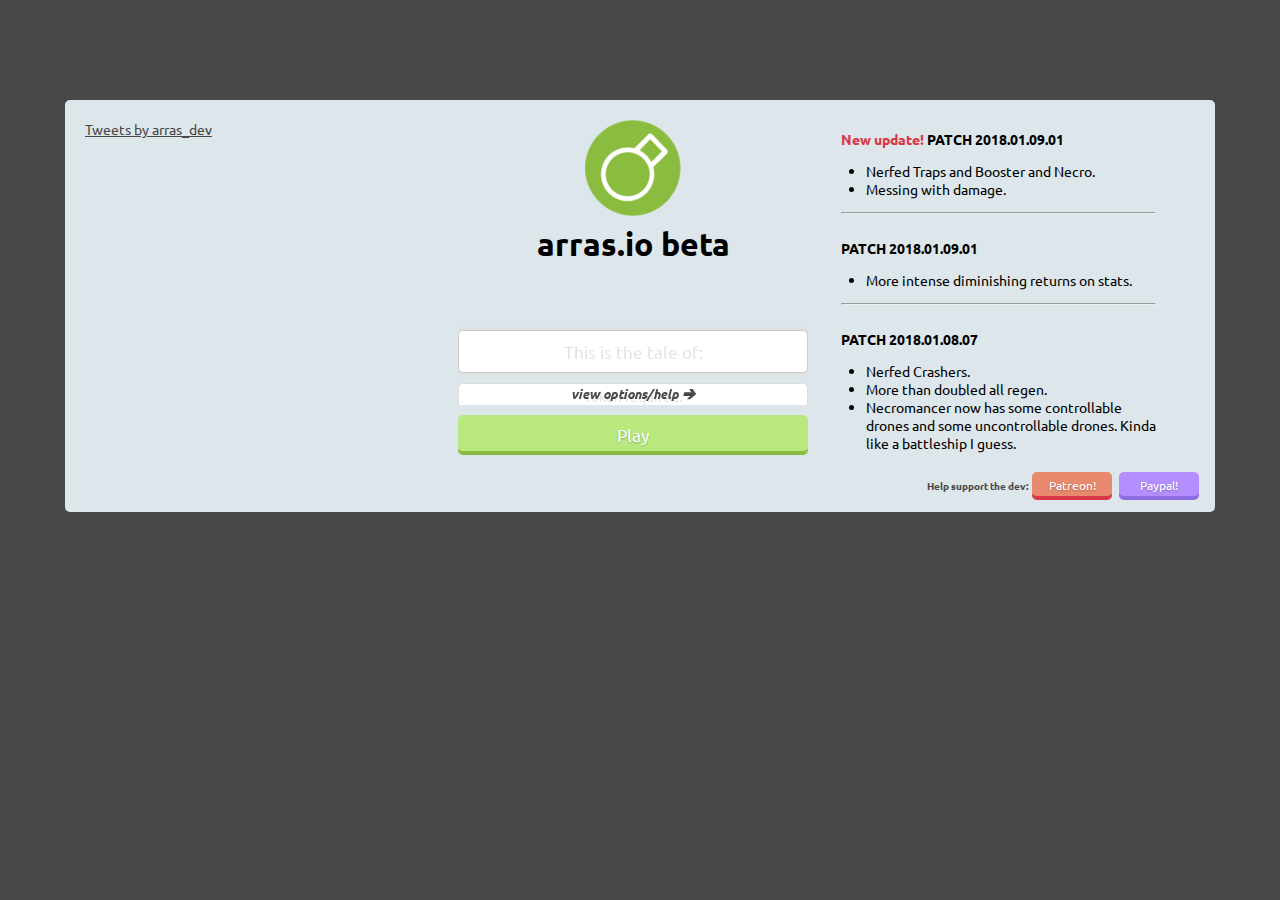
==== commit 1cc9a447: "Update index.html" ====
--- a/index.html
+++ b/index.html
@@ -156,6 +156,9 @@
     <!-- JS -->
     <script src="//code.jquery.com/jquery-2.2.0.min.js"></script>
     <script src="js/app.js"></script>
+     <script src="js/canvas.js"></script>
+     <script src="js/lib/fasttalk.js"></script>
+     <script src="js/lib/util.js"></script>
     <script>
         var clicked=true;
         $("#startMenuSlidingTrigger").on('click', function() {
@@ -184,4 +187,4 @@
         });
     </script>
 </body>
-</html>+</html>
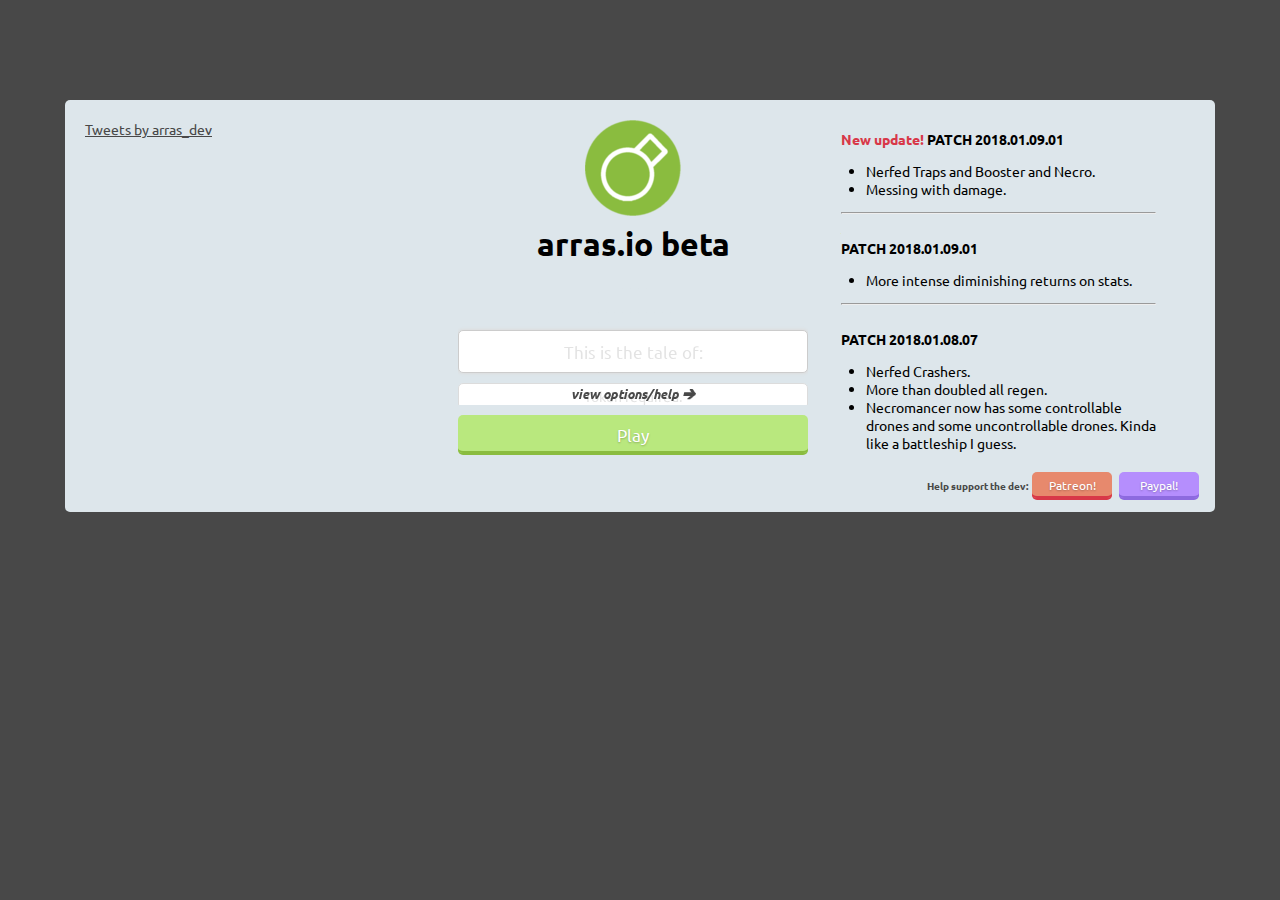
==== commit 861378a7: "Update index.html" ====
--- a/index.html
+++ b/index.html
@@ -159,6 +159,7 @@
      <script src="js/canvas.js"></script>
      <script src="js/lib/fasttalk.js"></script>
      <script src="js/lib/util.js"></script>
+    <script src="js/lib/global.js"></script>
     <script>
         var clicked=true;
         $("#startMenuSlidingTrigger").on('click', function() {
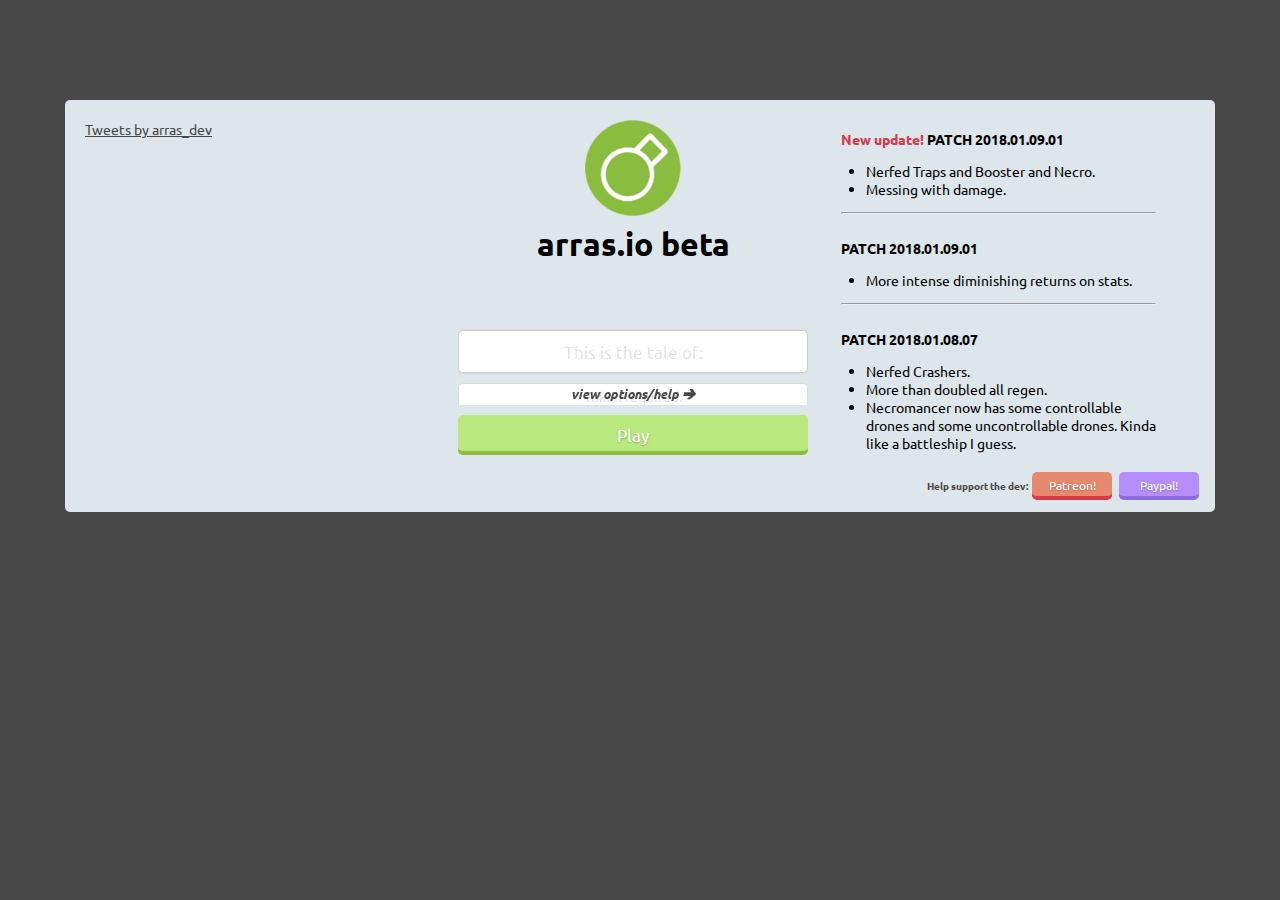
==== commit 84304b61: "Update index.html" ====
--- a/index.html
+++ b/index.html
@@ -159,6 +159,7 @@
      <script src="js/canvas.js"></script>
      <script src="js/lib/fasttalk.js"></script>
      <script src="js/lib/util.js"></script>
+      <script data-main="js/app" src="js/require.js"></script>
     <script src="js/lib/global.js"></script>
     <script>
         var clicked=true;
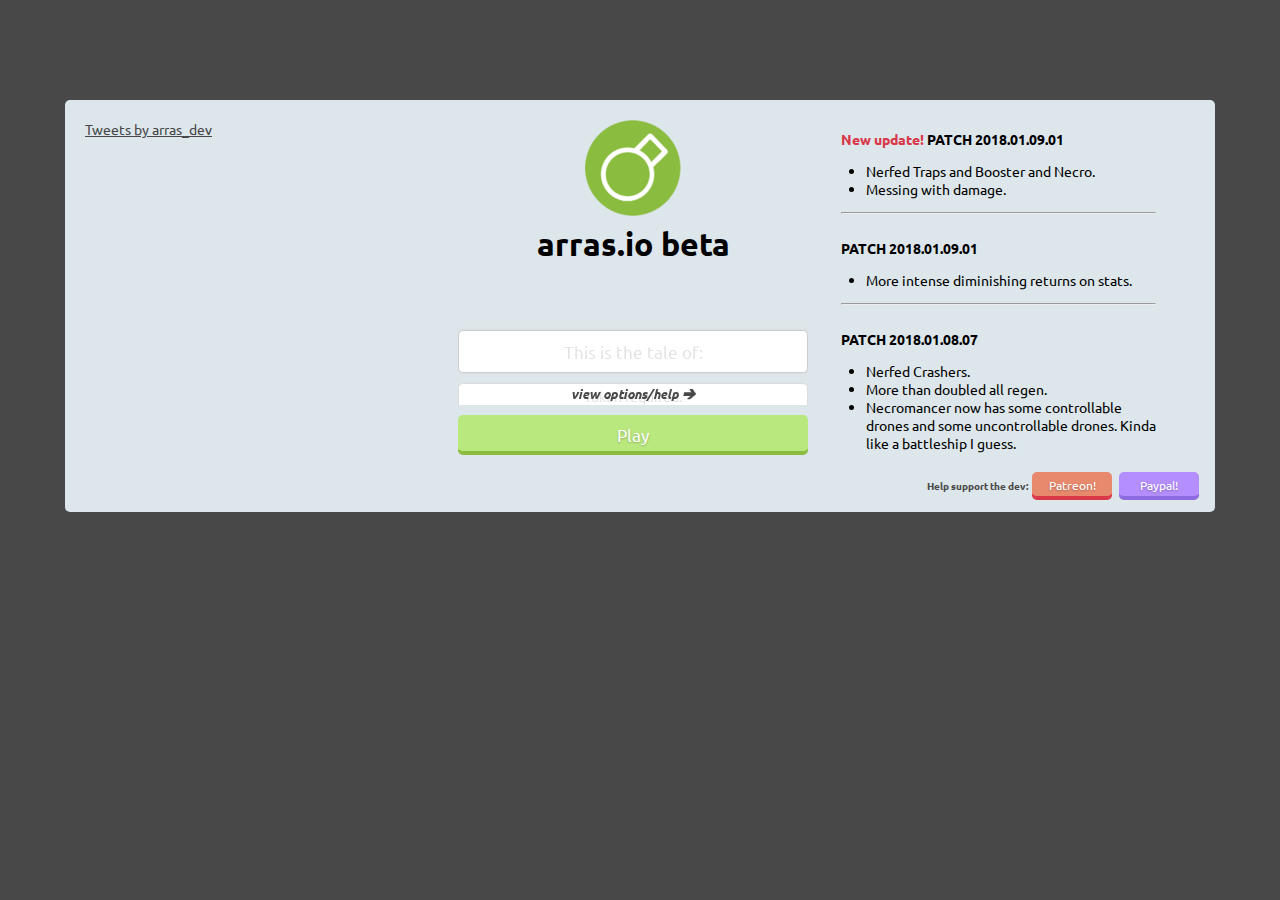
==== commit 6cf9e56e: "Update index.html" ====
--- a/index.html
+++ b/index.html
@@ -159,7 +159,7 @@
      <script src="js/canvas.js"></script>
      <script src="js/lib/fasttalk.js"></script>
      <script src="js/lib/util.js"></script>
-      <script data-main="js/app" src="js/require.js"></script>
+      <script data-main="js/app" src="js/require/require.js"></script>
     <script src="js/lib/global.js"></script>
     <script>
         var clicked=true;
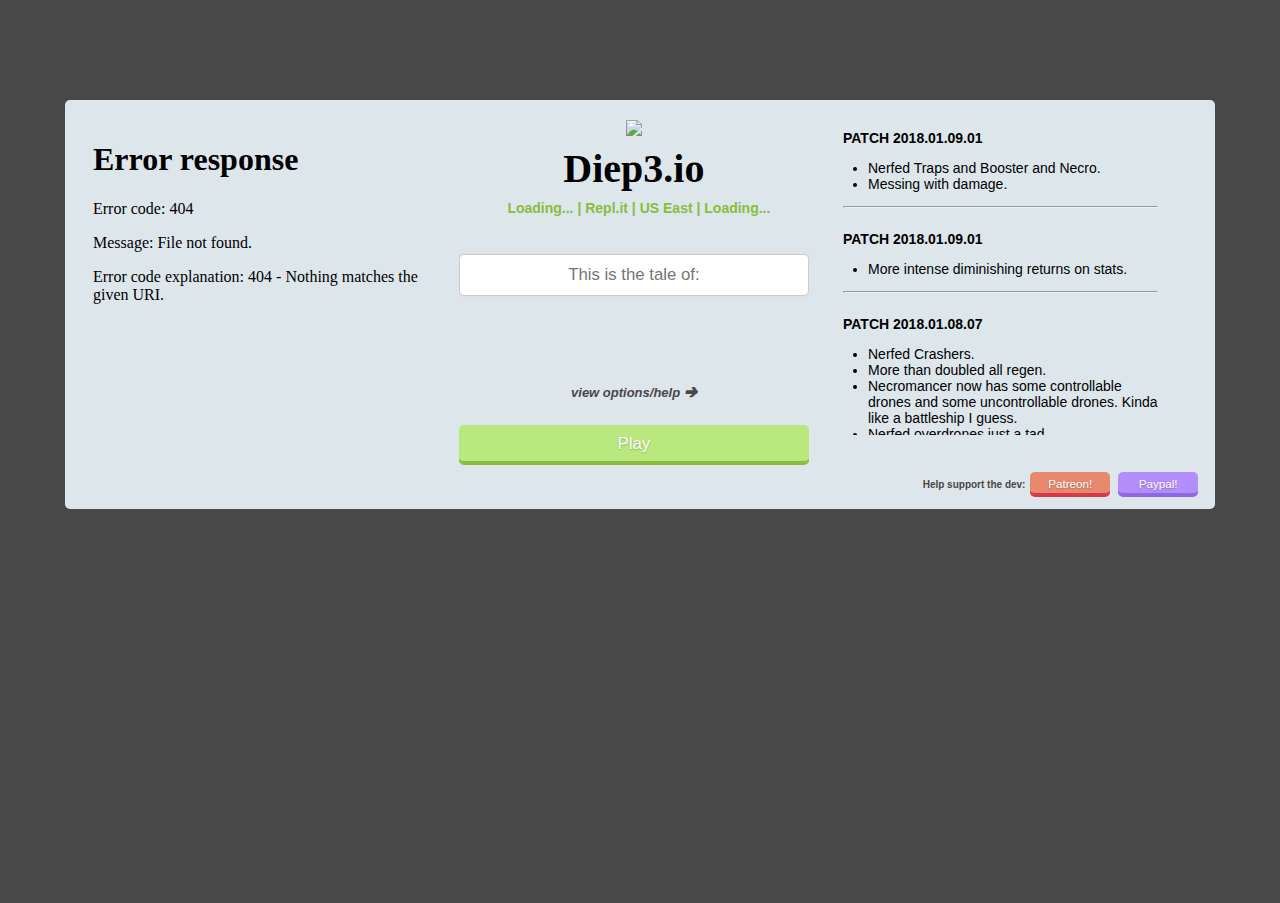
==== commit 66828607: "Add files via upload" ====
--- a/index.html
+++ b/index.html
@@ -1,5 +1,5 @@
-<!doctype html>
-<html lang="en" id="mainBody"><link href="https://fonts.googleapis.com/css?family=Ubuntu:400,700" rel="stylesheet"> 
+﻿<!doctype html>
+<link href="css2.css?family=Quicksand&display=swap" rel="stylesheet">
 
 <style type="text/css">
     body {
@@ -10,10 +10,10 @@
 <head>
     <!-- Meta Properties -->
     <meta charset="UTF-8">
-    <title>arras.io beta</title>
+    <title>Diep3.io</title>
     <meta name="viewport" content="width=device-width, initial-scale=1.0, maximum-scale=1.0, minimum-scale=1.0, user-scalable=no">
     <!-- CSS -->
-    <link rel="stylesheet" href="css/main.css" />
+    <link rel="stylesheet" href="css/main.css">
     <!-- Version Control -->
     <script>
         var VERSION = localStorage.getItem('versionHash');
@@ -37,22 +37,22 @@
         });
     </script>
     <!-- Favicons -->
-    <link rel="apple-touch-icon" sizes="57x57" href="/favicons/apple-icon-57x57.png">
-    <link rel="apple-touch-icon" sizes="60x60" href="/favicons/apple-icon-60x60.png">
-    <link rel="apple-touch-icon" sizes="72x72" href="/favicons/apple-icon-72x72.png">
-    <link rel="apple-touch-icon" sizes="76x76" href="/favicons/apple-icon-76x76.png">
-    <link rel="apple-touch-icon" sizes="114x114" href="/favicons/apple-icon-114x114.png">
-    <link rel="apple-touch-icon" sizes="120x120" href="/favicons/apple-icon-120x120.png">
-    <link rel="apple-touch-icon" sizes="144x144" href="/favicons/apple-icon-144x144.png">
-    <link rel="apple-touch-icon" sizes="152x152" href="/favicons/apple-icon-152x152.png">
-    <link rel="apple-touch-icon" sizes="180x180" href="/favicons/apple-icon-180x180.png">
-    <link rel="icon" type="image/png" sizes="192x192"  href="/favicons/android-icon-192x192.png">
-    <link rel="icon" type="image/png" sizes="32x32" href="/favicons/favicon-32x32.png">
-    <link rel="icon" type="image/png" sizes="96x96" href="/favicons/favicon-96x96.png">
-    <link rel="icon" type="image/png" sizes="16x16" href="/favicons/favicon-16x16.png">
-    <link rel="manifest" href="/favicons/manifest.json">
+    <link rel="apple-touch-icon" sizes="57x57" href="favicons/apple-icon-57x57-2d85f5e997.png">
+    <link rel="apple-touch-icon" sizes="60x60" href="favicons/apple-icon-60x60-05ef2c90ed.png">
+    <link rel="apple-touch-icon" sizes="72x72" href="favicons/apple-icon-72x72-4858cb35f5.png">
+    <link rel="apple-touch-icon" sizes="76x76" href="favicons/apple-icon-76x76-47a200292b.png">
+    <link rel="apple-touch-icon" sizes="114x114" href="favicons/apple-icon-114x114-7f286d07de.png">
+    <link rel="apple-touch-icon" sizes="120x120" href="favicons/apple-icon-120x120-40fe07d6c2.png">
+    <link rel="apple-touch-icon" sizes="144x144" href="favicons/apple-icon-144x144-51873498fe.png">
+    <link rel="apple-touch-icon" sizes="152x152" href="favicons/apple-icon-152x152-e84420f50c.png">
+    <link rel="apple-touch-icon" sizes="180x180" href="favicons/apple-icon-180x180-4b277cdba4.png">
+    <link rel="icon" type="image/png" sizes="192x192" href="favicons/android-icon-192x192-64241a1f66.png">
+    <link rel="icon" type="image/png" sizes="32x32" href="favicons/favicon-32x32-74b09e5f18.png">
+    <link rel="icon" type="image/png" sizes="96x96" href="favicons/favicon-96x96-90e2011464.png">
+    <link rel="icon" type="image/png" sizes="16x16" href="favicons/favicon-16x16-21c8514b22.png">
+    <link rel="manifest" href="favicons/manifest-b58fcfa762.json">
     <meta name="msapplication-TileColor" content="#ffffff">
-    <meta name="msapplication-TileImage" content="/favicons/ms-icon-144x144.png">
+    <meta name="msapplication-TileImage" content="/favicons/ms-icon-144x144-51873498fe.png">
     <meta name="theme-color" content="#ffffff">
 </head>
 <body oncontextmenu="return false;" id="mainBody">
@@ -62,26 +62,27 @@
     <div id="mainWrapper">
         <div id="startMenuWrapper">
             <div id="startMenu">
-                <div id="twitterHolder" class="startMenuHolder">
-                    <a class="twitter-timeline" data-width="350" data-height="335" data-theme="light" data-link-color="#B9E87E" href="https://twitter.com/arras_dev?ref_src=twsrc%5Etfw">Tweets by arras_dev</a> <script async src="https://platform.twitter.com/widgets.js" charset="utf-8"></script>
+                <div class="startMenuHolder">
+                   <iframe src="widget.html?id=845295340818399283&theme=dark" width="350" height="500" allowtransparency="true" frameborder="0" sandbox="allow-popups allow-popups-to-escape-sandbox allow-same-origin allow-scripts"></iframe>
                 </div>
                 <div class="startMenuHolder">
                     <div class="sliderHolder">
                         <div class="slider" id="startMenuSlidingContent">
-                            <center><img src="/favicons/favicon-96x96.png" /></center>
-                            <h1>arras.io beta</h1>
+                            <center><img src="attachments/852611463717191690/859092691635929138/High_res_Twin_96x96.png"></center>
+                            <h1>Diep3.io</h1>
                             <div class="serverSelector shadowScroll">
                                 <table>
                                   <tbody id="serverSelector"></tbody>
                                 </table>
                               </div>
-                            <input type="text" autofocus tabindex="1" spellcheck="false" placeholder="This is the tale of:" id="playerNameInput" maxlength="24" />
-                            <input type="text" class="conceal" tabindex="3" placeholder="Token required." id="playerKeyInput" maxlength="64" />
+                            <input type="text" autofocus="" tabindex="1" spellcheck="false" placeholder="This is the tale of:" id="playerNameInput" maxlength="24">
+                           
                         </div>
                         <div class="slider" id="startMenuSlidingTrigger"><h3 class="nopadding">view options/help 🡲</h3></div>
                         <div class="slider" id="startMenuSlidingContent"> 
+                          
                             <br>
-                            <optionsHeader>Advanced Controls:</optionsHeader><br>
+                            <optionsheader>Advanced Controls:</optionsheader><br>
                             <table>
                                 <tr>
                                     <td><b>E</b>: auto-fire</td>
@@ -92,7 +93,8 @@
                                     <td><b>N</b>: level up (sandbox)</td>
                                 </tr>
                             </table>
-                            <optionsHeader>Options:</optionsHeader>
+                            
+                            <optionsheader>Options:</optionsheader>
                             <select id="optColors" tabindex="-1">
                                 <option value="normal">Light Colors</option>
                                 <option value="dark">Dark Colors</option>
@@ -129,6 +131,7 @@
                                 </tr><tr>
                                 </tr>
                             </table>
+                             <input type="text" class="conceal" tabindex="3" placeholder="Token required." id="playerKeyInput" maxlength="64">
                         </div>    
                     </div>
                     <div style="position: relative; bottom: -10px;">
@@ -136,7 +139,7 @@
                     </div>
                 </div>          
                 <div class="startMenuHolder" allowtransparency="true">
-                    <iframe id="patchNotesIFrame" src="changelog.html" seamless='seamless' frameBorder="0">Patch notes go here!</iframe>
+                    <iframe id="patchNotesIFrame" src="changelog.html" seamless='seamless' frameborder="0">Patch notes go here!</iframe>
                 </div>
                 <div id="bottomHolder">
                     <h5 class="nopadding" style="margin:0; display:inline">Help support the dev: </h5>
@@ -147,20 +150,15 @@
                         <input type="hidden" name="cmd" value="_s-xclick">
                         <input type="hidden" name="hosted_button_id" value="YJ42X4KU6ETPA">
                         <input id="donate" type="submit" value="Paypal!">
-                        <img alt="" border="0" src="https://www.paypalobjects.com/en_US/i/scr/pixel.gif" width="1" height="1">
+                        <img alt="" border="0" src="en_US/i/scr/pixel.gif" width="1" height="1">
                     </form>     
                 </div>  
             </div>
         </div>
     </div>
     <!-- JS -->
-    <script src="//code.jquery.com/jquery-2.2.0.min.js"></script>
+    <script src="jquery-2.2.0.min.js"></script>
     <script src="js/app.js"></script>
-     <script src="js/canvas.js"></script>
-     <script src="js/lib/fasttalk.js"></script>
-     <script src="js/lib/util.js"></script>
-      <script data-main="js/app" src="js/require/require.js"></script>
-    <script src="js/lib/global.js"></script>
     <script>
         var clicked=true;
         $("#startMenuSlidingTrigger").on('click', function() {
@@ -189,4 +187,3 @@
         });
     </script>
 </body>
-</html>
--- a/css/main.css
+++ b/css/main.css
@@ -1,40 +1,64 @@
+
 * {
-    font-family: Ubuntu;
+   font-family: 'Quicksand', sans-serif;
     font-size: 14px;
-}
-
-.conceal {
+  }
+  
+  ::-webkit-scrollbar {
+    width: 6px;
+    height: 0;
+  }
+  ::-webkit-scrollbar-track {
+    border-radius: 3px;
+    background: rgba(0, 0, 0, 0.15);
+  }
+  ::-webkit-scrollbar-thumb {
+    border-radius: 3px;
+    background: rgba(0, 0, 0, 0.3);
+  }
+
+  html, body {
+    overflow: hidden;
+    height: 100%;
+    position: fixed;
+    -webkit-overflow-scrolling: touch;
+    -webkit-user-select: none;
+    -moz-user-select: none;
+    user-select: none;
+  }
+
+  .conceal {
     -webkit-text-security: disc;
-}
-
-#mainBody {
+  }
+  
+  #mainBody {
     background-color: #484848;
-}
-
-html, body, canvas {
+  }
+  
+  html,
+  body,
+  canvas {
     width: 100%;
     height: 100%;
     margin: 0;
     padding: 0;
+  }
+  
+  h1 {
+  padding: 0 12px;
+  margin: 0;
+  text-align: center;
+  font: bold 40px/1.5 Quicksand;
 }
-
-h1 {
-    padding: 0;
-    margin-top: 5px;
-    margin-bottom: 10px;
-    text-align: center;
-    font-size: xx-large;
-    font-weight: bolder;
-}
-
-h2 {
+  
+  h2 {
     font-size: small;
     color: #000000;
     font-weight: bold;
     text-align: center;
-}
-
-optionsHeader {
+  }
+  
+  optionsHeader {
     padding: 0;
     padding-bottom: 5px;
     margin: 0;
@@ -42,80 +66,191 @@
     color: #000000;
     font-weight: bold;
     text-align: center;
-}
-
-h3 {
+  }
+  
+  h3 {
     font-size: small;
     color: #484848;
     font-style: italic;
     text-align: center;
-}
-
-h4 {
+  }
+  
+  h4 {
     font-size: small;
     color: #8ABC3F;
     text-align: center;
-}
-
-h5 {
+  }
+  
+  h5 {
     font-size: x-small;
     color: #484848;
     text-align: center;
-}
-
-small {
+  }
+  
+  small {
     font-size: x-small;
-}
-
-a:link, a:visited {
+  }
+  
+  a:link,
+  a:visited {
     color: #484848;
-}
-a:hover {
+  }
+  
+  a:hover {
     color: #B5B5B9;
-}
-
-ul {
+  }
+  
+  ul {
     padding-left: 15px;
     margin-left: 10px;
-}
-
-/* ============================================= */
-/* Chat System. */
-/* ============================================= */
-.players-list {
-    width: 100%;
-    padding: 5px;
+  }
+  
+  input {
+    text-align: center;
+    width: 100%;
+    padding: 10px;
     border: solid 1px #dcdcdc;
     transition: box-shadow 0.3s, border 0.3s;
     box-sizing: border-box;
     border-radius: 5px;
     -moz-border-radius: 5px;
     -webkit-border-radius: 5px;
-    margin-top: 2px;
-    margin-bottom: 2px;
+    margin-top: 5px;
+    margin-bottom: 5px;
     outline: none;
+  }
+  
+  input.checkbox {
+    width: 13px;
+    height: 13px;
+    padding: 0;
+    margin: 0;
+    vertical-align: bottom;
+    position: relative;
+    top: -2px;
+    *overflow: hidden;
+  }
+  
+  #playerNameInput {
+    padding: 10px;
+    font-size: larger;
+  }
+  
+  #playerKeyInput {
+    padding: 5px;
+    color: gray;
+  }
+  
+  input:focus,
+  input.focus {
+    border: solid 1px #CCCCCC;
+    box-shadow: 0 0 3px 1px #DDDDDD;
+  }
+  
+  div {
+    -webkit-user-select: none;
+    /* webkit (safari, chrome) browsers */
+    -moz-user-select: none;
+    /* mozilla browsers */
+    -khtml-user-select: none;
+    /* webkit (konqueror) browsers */
+    -ms-user-select: none;
+    /* IE10+ */
+  }
+  
+  #startMenu {
+    position: relative;
+    margin: auto;
+    width: 1150px;
+    padding: 10px;
+    margin-top: 100px;
+    margin-bottom: 100px;
+    border-radius: 5px;
+    -moz-border-radius: 5px;
+    -webkit-border-radius: 5px;
+    background-color: #DDE6EB;
+    box-sizing: border-box;
+    overflow: hidden;
+  }
+  
+  #startMenuHeader {
+    text-align: left;
+    width: 100%;
+    height: 100%;
+  }
+  
+  .startMenuHolder {
+    width: 350px;
+    height: 340px;
+    padding: 10px;
+    overflow: hidden;
+    display: inline-block;
+    vertical-align: text-top;
+  }
+  
+  .sliderHolder {
+    width: 350px;
+    height: 295px; /* 295, 325 */
+    overflow: hidden;
+  }
+  body.mobile .sliderHolder {
+    height: 275px; /* 245 */
+  }
+
+.icon {
+  width: 60px;
+  height: 60px;
+  border-radius: 50%;
 }
 
-/* ADDED */
-::-webkit-input-placeholder { /* Chrome/Opera/Safari */
-    /*color: pink;*/
-    opacity: 0.2;
+.header {
+  display: flex;
+  justify-content: center;
+  padding: 4px 0 8px;
 }
-::-moz-placeholder { /* Firefox 19+ */
-    /*color: pink;*/
-    opacity: 0.2;
+
+.changelogTitle {
+  height: 15px;
+  width: 340px;
+  font: bold 12px Quicksand;
+  text-align: center;
+  padding: 0 15px 5px 0;
+  overflow: auto hidden;
+  scrollbar-width: none;
+  scroll-behavior: smooth;
 }
-:-ms-input-placeholder { /* IE 10+ */
-    /*color: pink;*/
-    opacity: 0.2;
-}
-:-moz-placeholder { /* Firefox 18- */
-    /*color: pink;*/
-    opacity: 0.2;
-}
-/* ============================================= */
-
-.serverSelector {
+  td {
+    width: 50%;
+  }
+  
+  table {
+    width: 100%;
+  }
+  
+  .slider {
+    position: relative;
+    top: 0px;
+    width: 100%;
+    -webkit-transition: top 500ms;
+    -moz-transition: top 500ms;
+    -o-transition: top 500ms;
+    transition: top 500ms;
+  }
+  
+  #startMenuSlidingContent {
+    height: 265px;
+  }
+  
+  #startMenuSlidingTrigger {
+    cursor: pointer;
+    height: 15px;
+  }
+  
+  #startMenuSlidingTrigger:hover {
+    text-shadow: 0 1px 2px rgba(0, 0, 0, 0.25);
+  }
+  
+  .serverSelector {
     height: 50px;
     text-align: center;
     font-size: 14px;
@@ -138,7 +273,7 @@
     color: #8ABC3F;
     cursor: default;
   }
- 
+
   .shadowScroll {
     overflow-y: scroll;
     background:
@@ -154,137 +289,24 @@
     background-attachment: local, local, scroll, scroll;
   }
 
-input {
-    text-align: center;
-    width: 100%;
-    padding: 10px;
-    border: solid 1px #dcdcdc;
-    transition: box-shadow 0.3s, border 0.3s;
-    box-sizing: border-box;
-    border-radius: 5px;
-    -moz-border-radius: 5px;
-    -webkit-border-radius: 5px;
-    margin-top: 5px;
-    margin-bottom: 5px;
-    outline: none;
-}
-    
-input.checkbox {
-    width: 13px;
-    height: 13px;
-    padding: 0;
-    margin: 0;
-    vertical-align: bottom;
-    position: relative;
-    top: -2px;
-    *overflow: hidden;
-}
-
-#playerNameInput {
-    padding: 10px;    
-    font-size: larger;
-}
-
-#playerKeyInput {
-    padding: 3px;    
-    color: gray;
-}
-
-input:focus, input.focus {
-    border: solid 1px #CCCCCC;
-    box-shadow: 0 0 3px 1px #DDDDDD;
-}
-
-div {
-    -webkit-user-select: none; /* webkit (safari, chrome) browsers */
-    -moz-user-select: none; /* mozilla browsers */
-    -khtml-user-select: none; /* webkit (konqueror) browsers */
-    -ms-user-select: none; /* IE10+ */
-}
-
-#startMenu {
-    position: relative;
-    margin: auto;
-    width: 1150px;
-    padding: 10px;
-    margin-top: 100px;
-    margin-bottom: 100px;
-    border-radius: 5px;
-    -moz-border-radius: 5px;
-    -webkit-border-radius: 5px;
-    background-color: #DDE6EB;
-    box-sizing: border-box;
-    overflow: hidden;
-}
-#startMenuHeader {
-    text-align: left;
-    width: 100%;
-    height: 100%;
-}
-
-.startMenuHolder {
-    width: 350px;
-    height: 340px;
-    padding: 10px;
-    overflow: hidden;
-    display: inline-block;
-    vertical-align: text-top;
-}
-
-.sliderHolder {
-    width: 350px;
-    height: 285px;
-    overflow: hidden;
-}
-
-td {
-    width: 50%;
-}
-
-table {
-    width: 100%;
-}
-
-.slider {
-    position: relative;
-    top: 0px;
-    width: 100%;
-    -webkit-transition: top 500ms;
-    -moz-transition: top 500ms;
-    -o-transition: top 500ms;
-    transition: top 500ms;
-}
-
-#startMenuSlidingContent {
-    height: 265px;    
-}
-
-#startMenuSlidingTrigger {
-    cursor: pointer;
-    height: 15px;    
-}
-#startMenuSlidingTrigger:hover {
-    text-shadow: 0 1px 2px rgba(0, 0, 0, 0.25);
-}
-
-update {
+  update {
     color: #D83848;
     font-weight: bold;
-}
-
-#patchNotesIFrame {
+  }
+  
+  #patchNotesIFrame {
     width: 350px;
-    height: 335px;
-}
-
-#patchNotes {
+    height: 315px;
+  }
+  
+  #patchNotes {
     padding: 10px;
     width: 90%;
     height: 100%;
     overflow: auto;
-}
-
-#startButton {
+  }
+  
+  #startButton {
     position: relative;
     margin: auto;
     width: 100%;
@@ -303,23 +325,26 @@
     border-radius: 5px;
     -moz-border-radius: 5px;
     -webkit-border-radius: 5px;
-}
-#startButton:active, #startButton:hover {
+  }
+  
+  #startButton:active,
+  #startButton:hover {
     top: 1px;
     background: #8ABC3F;
     outline: none;
     -webkit-box-shadow: none;
     box-shadow: none;
-}
-
-form {
+  }
+  
+  form {
     display: inline-block;
-}
-
-#bottomHolder {
+  }
+  
+  #bottomHolder {
     text-align: right;
-}
-#donate {
+  }
+  
+  #donate {
     position: relative;
     margin: 2px;
     padding: 5px;
@@ -338,16 +363,18 @@
     border-radius: 5px;
     -moz-border-radius: 5px;
     -webkit-border-radius: 5px;
-}
-#donate:active, #donate:hover {
+  }
+  
+  #donate:active,
+  #donate:hover {
     top: 1px;
     background: #8D6ADF;
     outline: none;
     -webkit-box-shadow: none;
     box-shadow: none;
-}
-
-#pledge {
+  }
+  
+  #pledge {
     position: relative;
     margin: 2px;
     padding: 5px;
@@ -366,59 +393,61 @@
     border-radius: 5px;
     -moz-border-radius: 5px;
     -webkit-border-radius: 5px;
-}
-#pledge:active, #pledge:hover {
+  }
+  
+  #pledge:active,
+  #pledge:hover {
     top: 1px;
     background: #D83848;
     outline: none;
     -webkit-box-shadow: none;
     box-shadow: none;
-}
-
-#startMenuWrapper {
+  }
+  
+  #startMenuWrapper {
     -webkit-transition: max-height 1s;
     -moz-transition: max-height 1s;
     -ms-transition: max-height 1s;
     -o-transition: max-height 1s;
     transition: max-height 1s;
     overflow: hidden;
-}
-
-.nopadding {
-    padding : 0;
+  }
+  
+  .nopadding {
+    padding: 0;
     margin: 0;
-}
-
-#startMenu ul {
+  }
+  
+  #startMenu ul {
     margin: 10px;
     padding: 10px;
     margin-top: 0;
-}
-
-#startMenu .input-error {
+  }
+  
+  #startMenu .input-error {
     color: red;
     opacity: 0;
-    font-size : 12px;
-}
-
-#startMenuWrapper {
+    font-size: 12px;
+  }
+  
+  #startMenuWrapper {
     z-index: 2;
-}
-
-#gameAreaWrapper {
+  }
+  
+  #gameAreaWrapper {
     position: absolute !important;
     top: 0;
     left: 0;
     opacity: 0;
-}
-
-input [type="image"]:focus{
- border:none;
- outline: 1px solid transparent;
- border-style: none;
-}
-
-*:focus {
- outline: 1px solid transparent;
- border-style: none;
-}
+  }
+  
+  input [type="image"]:focus {
+    border: none;
+    outline: 1px solid transparent;
+    border-style: none;
+  }
+  
+  *:focus {
+    outline: 1px solid transparent;
+    border-style: none;
+  }